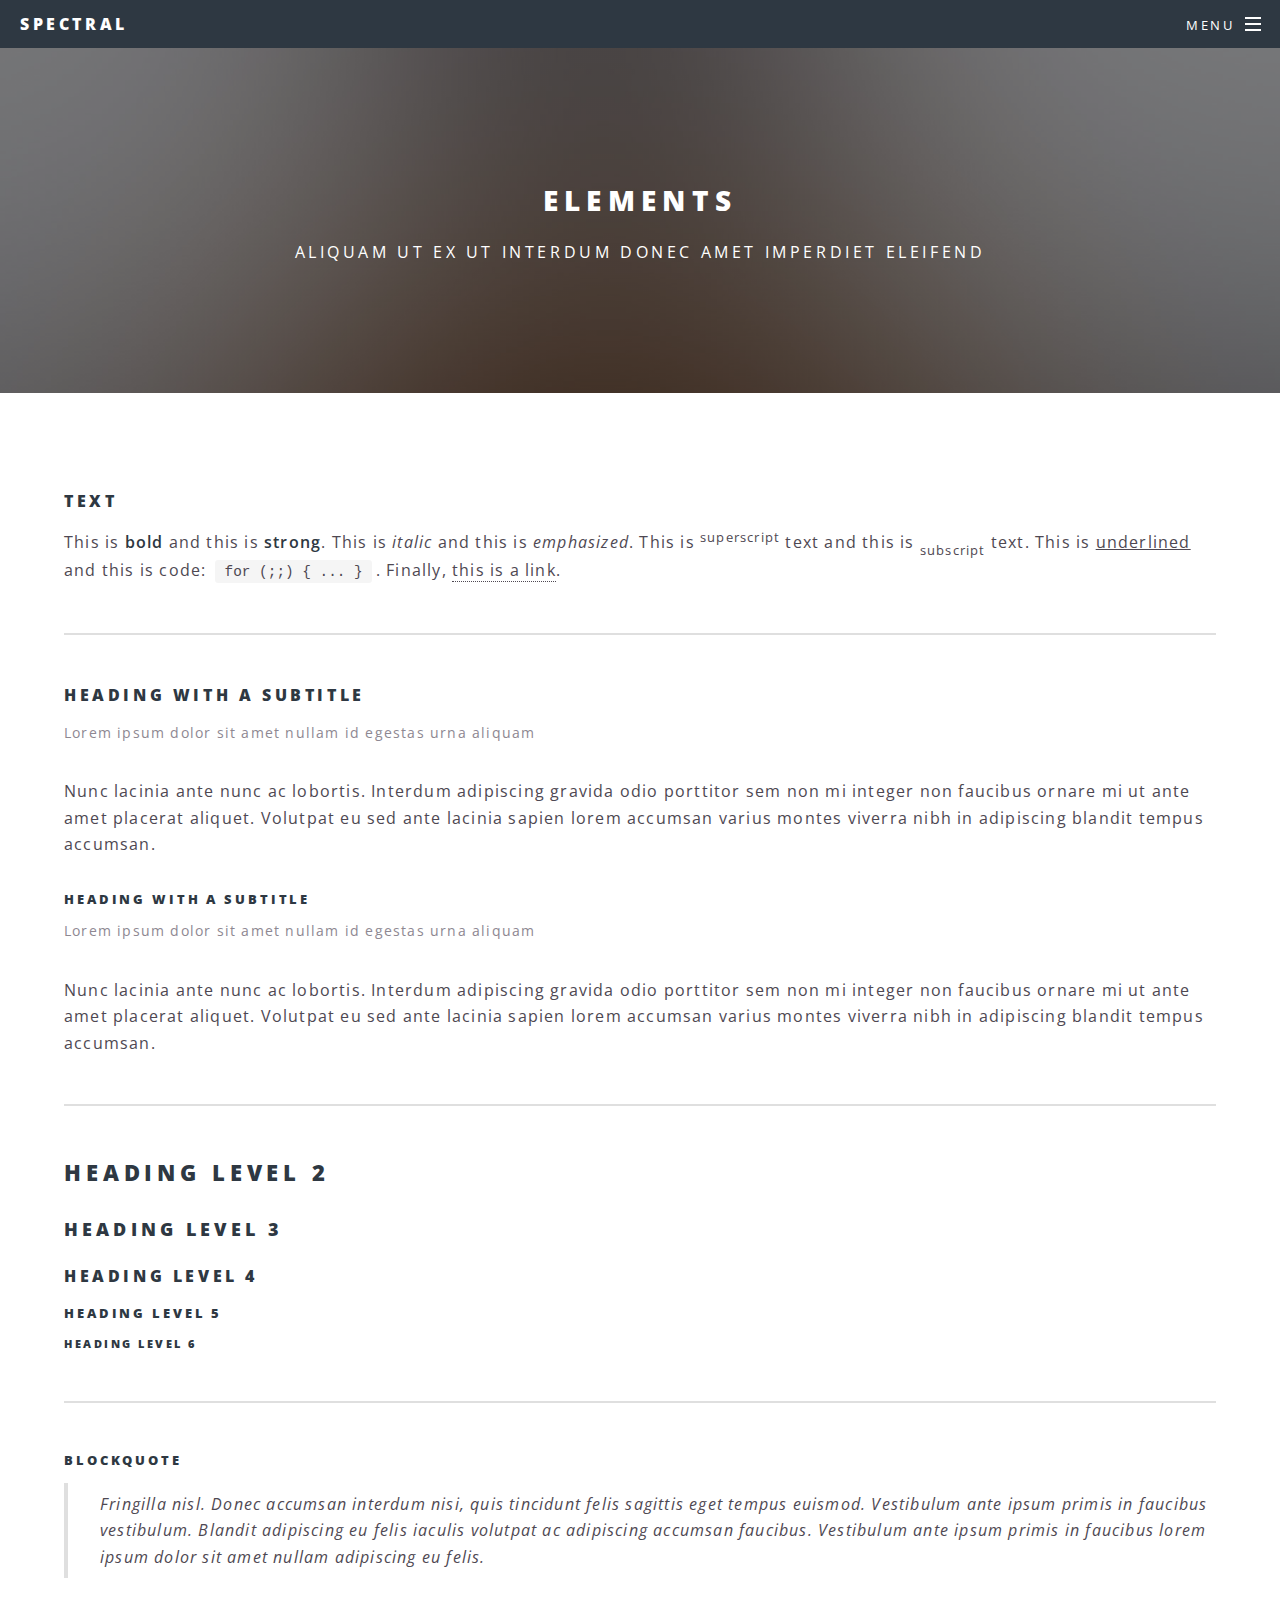
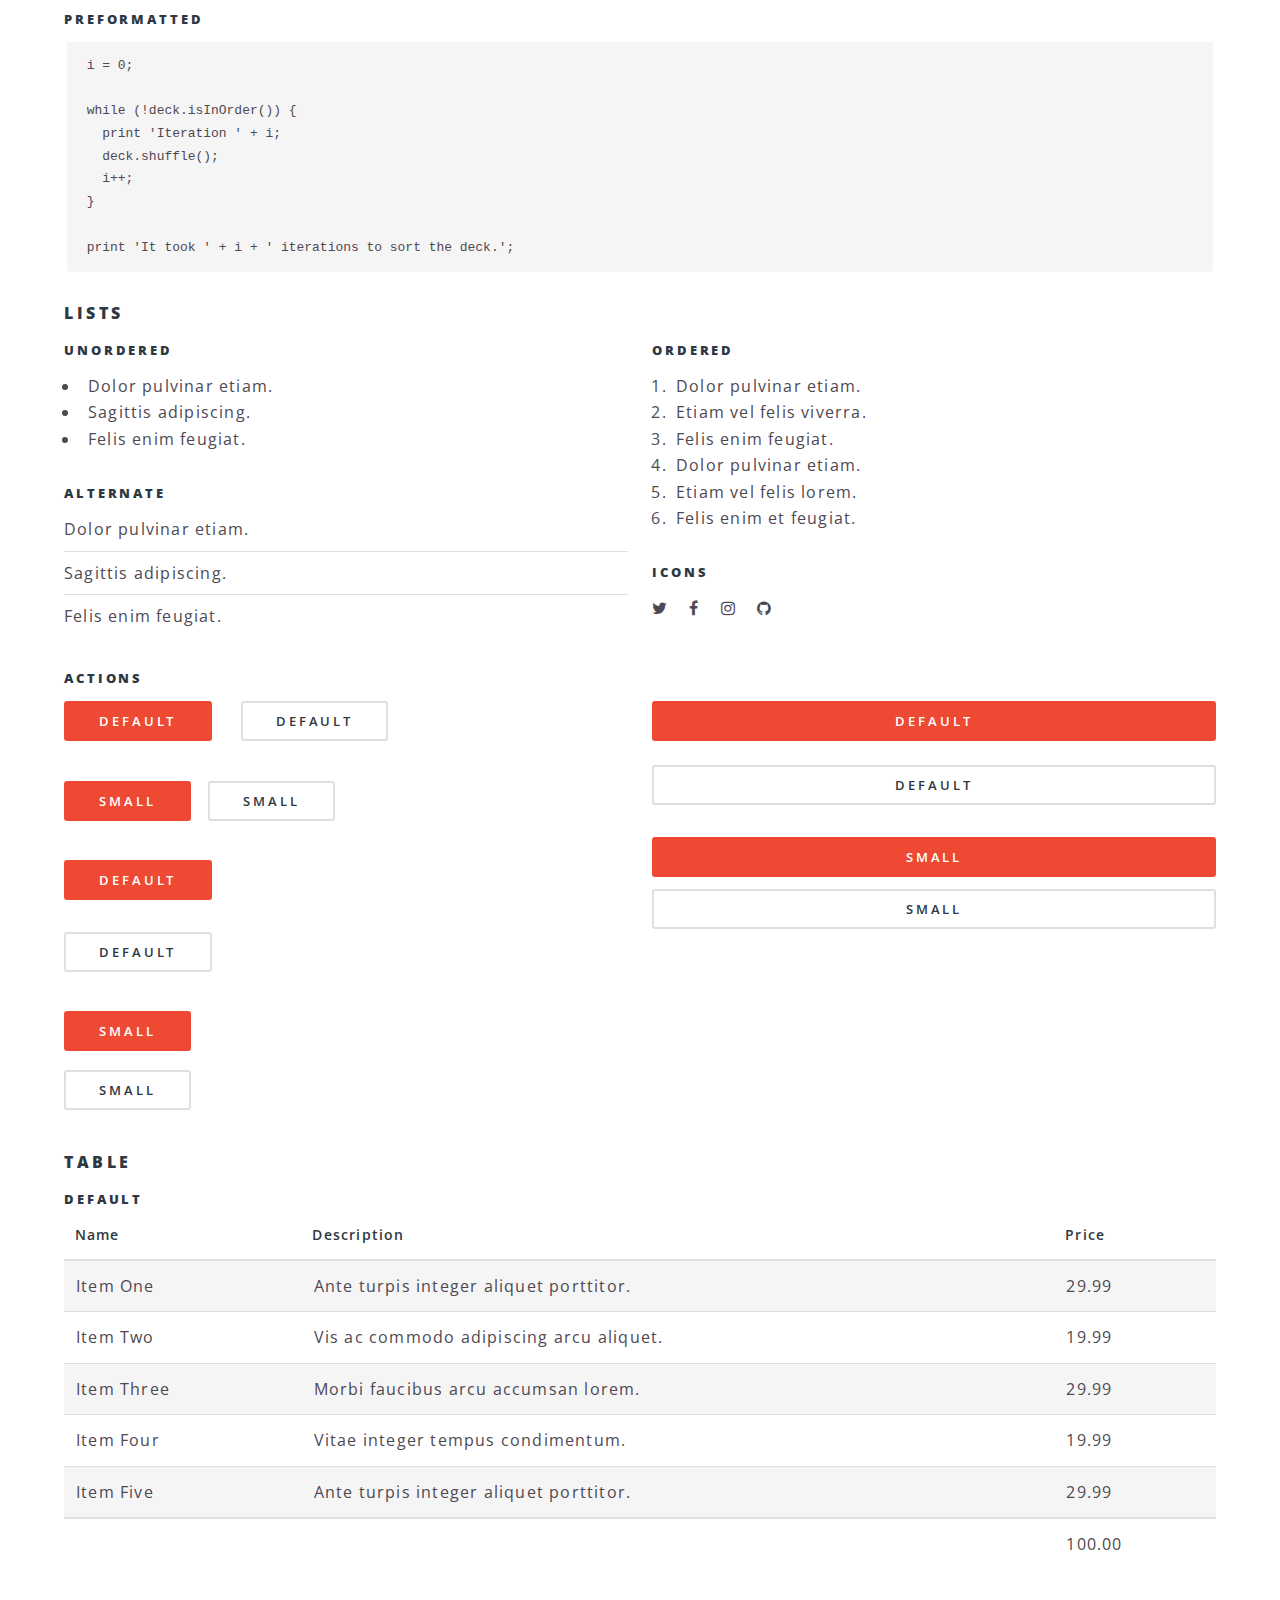
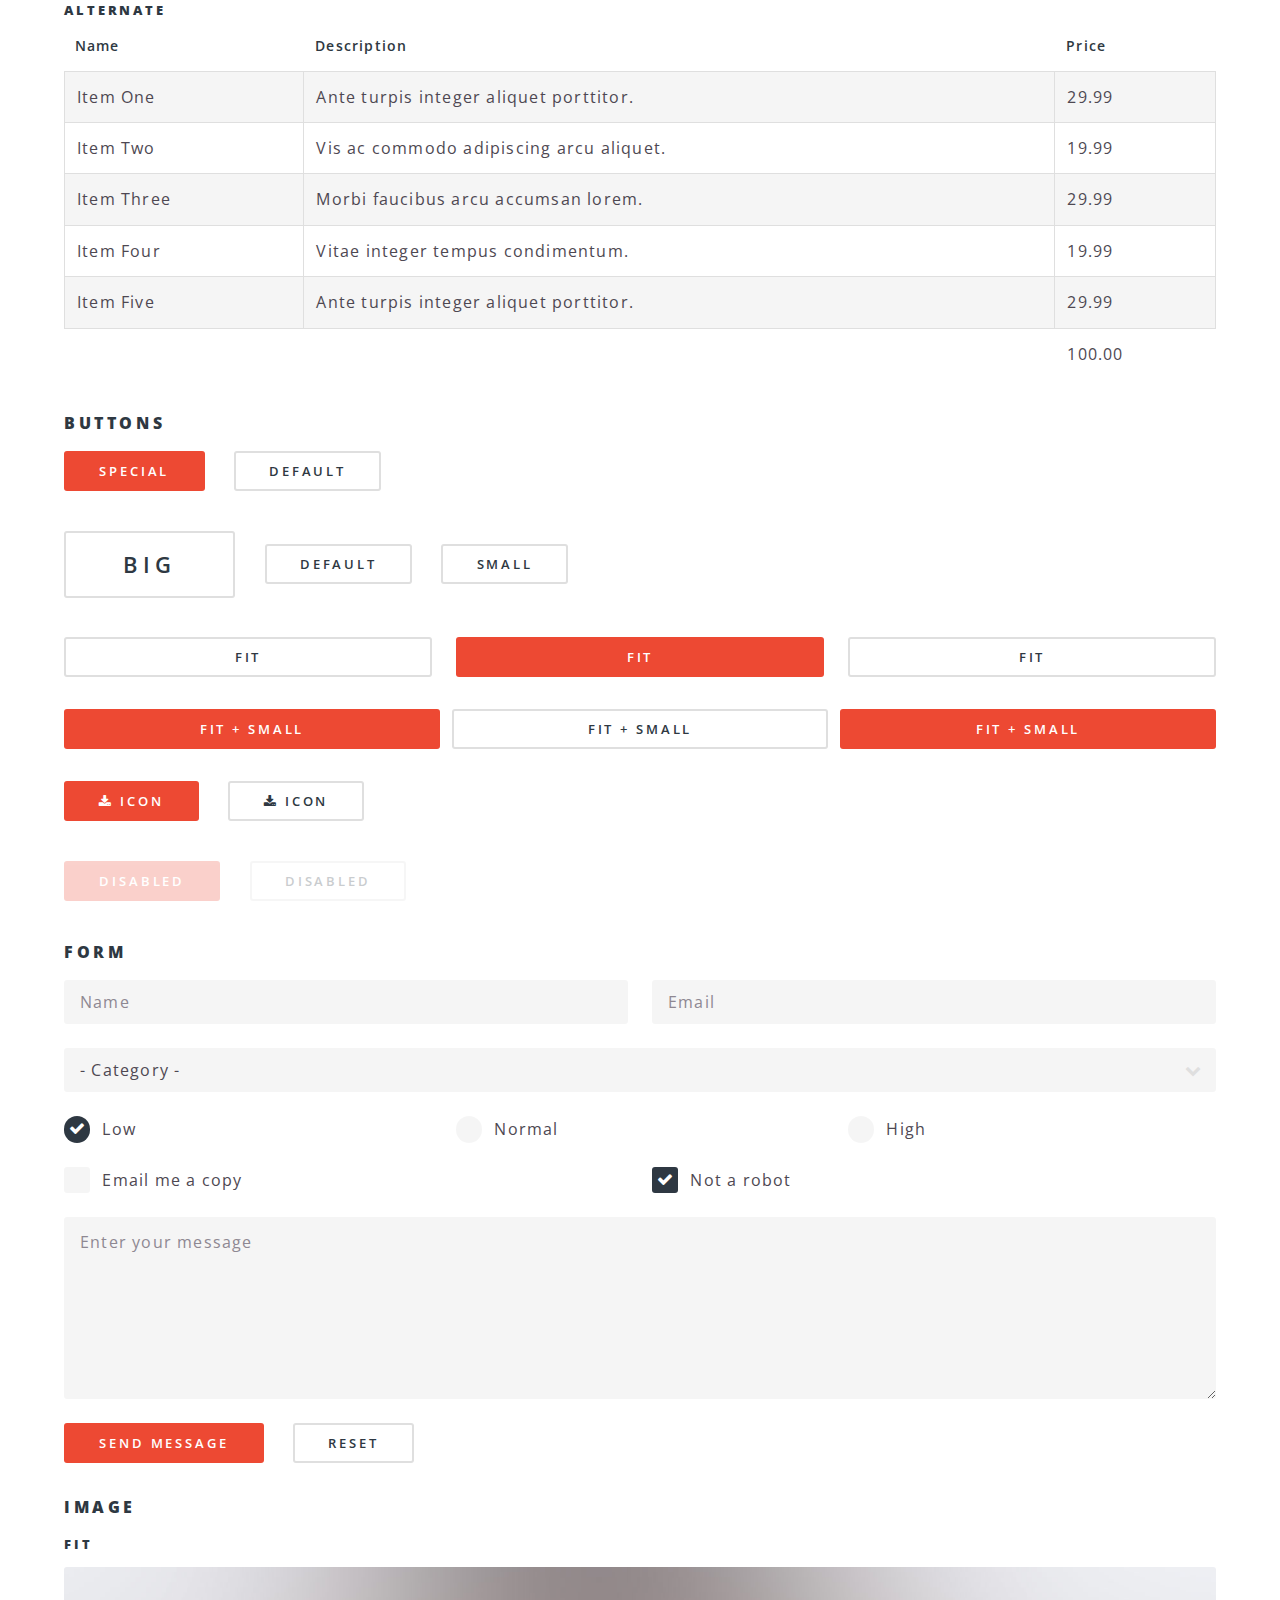
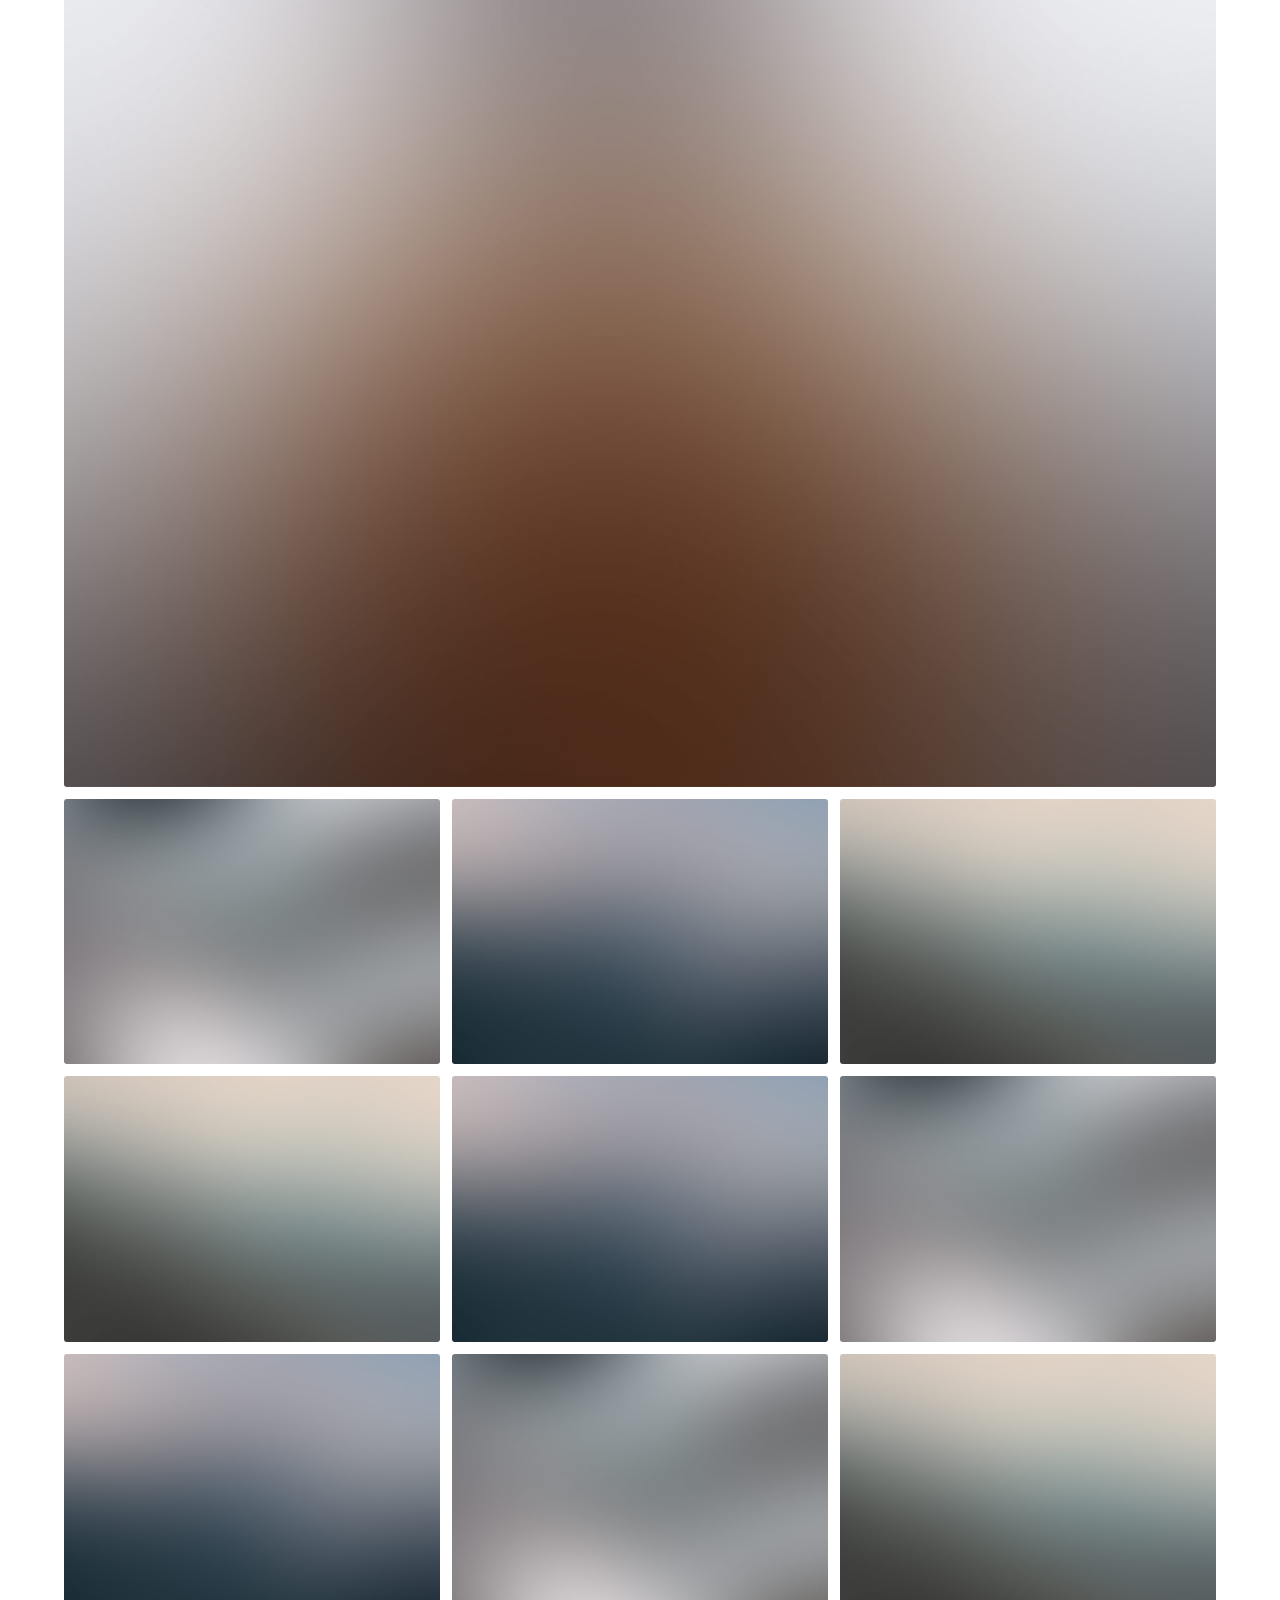
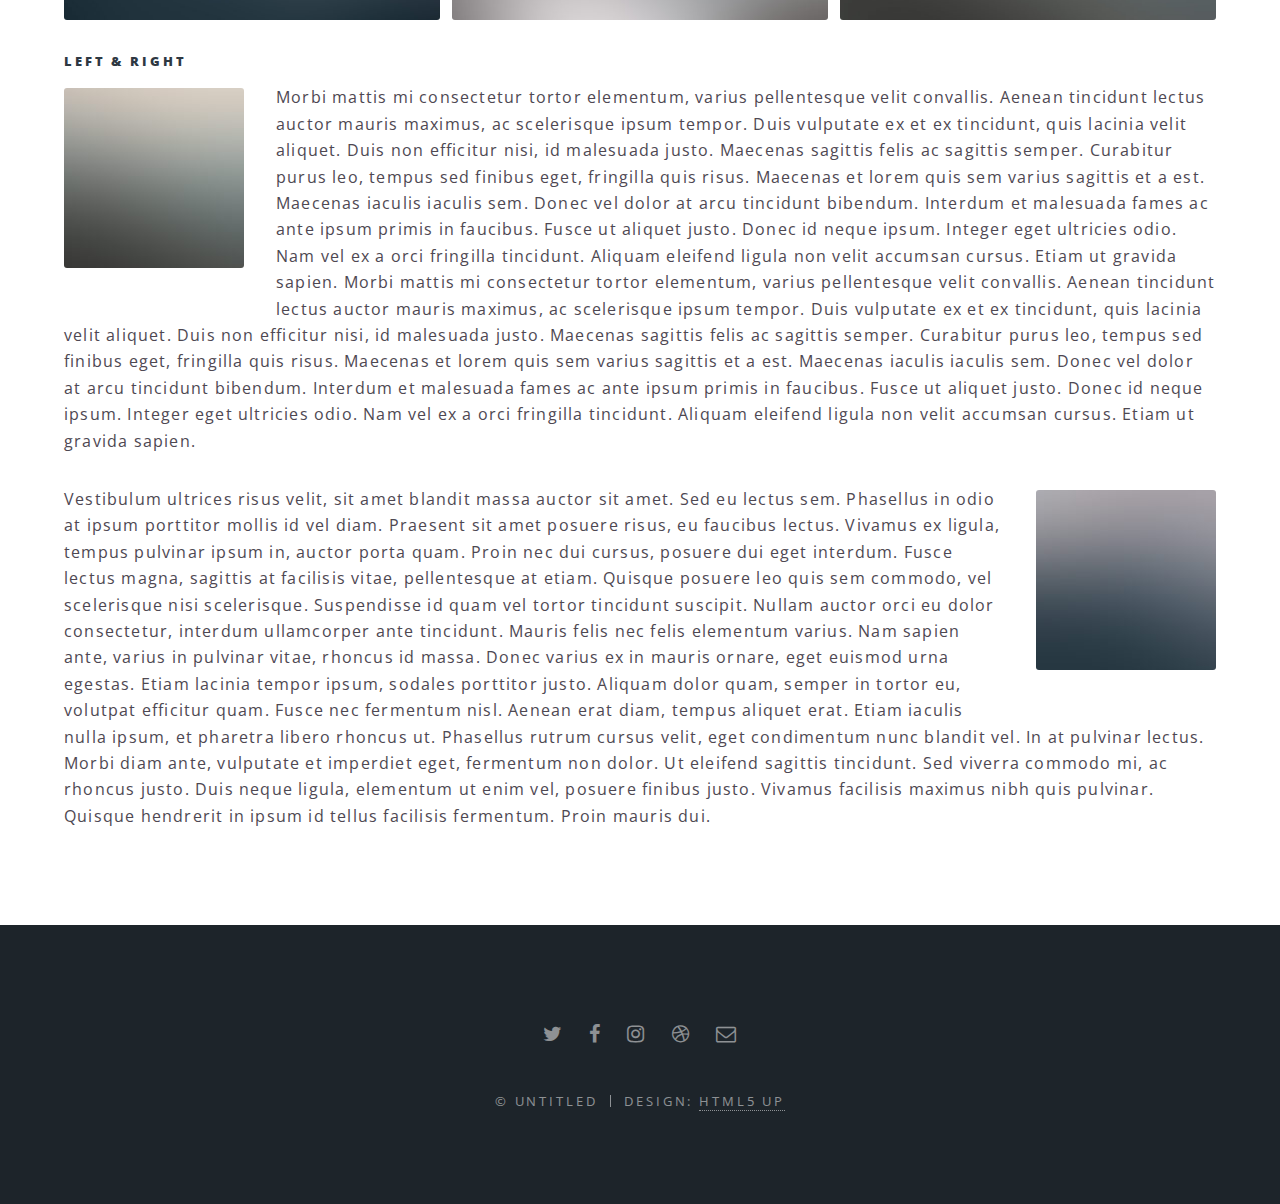
==== elements.html @ b0b93d90 "first commit" ====
<!DOCTYPE HTML>
<!--
	Spectral by HTML5 UP
	html5up.net | @ajlkn
	Free for personal and commercial use under the CCA 3.0 license (html5up.net/license)
-->
<html>
	<head>
		<title>Elements - Spectral by HTML5 UP</title>
		<meta charset="utf-8" />
		<meta name="viewport" content="width=device-width, initial-scale=1" />
		<!--[if lte IE 8]><script src="assets/js/ie/html5shiv.js"></script><![endif]-->
		<link rel="stylesheet" href="assets/css/main.css" />
		<!--[if lte IE 8]><link rel="stylesheet" href="assets/css/ie8.css" /><![endif]-->
		<!--[if lte IE 9]><link rel="stylesheet" href="assets/css/ie9.css" /><![endif]-->
	</head>
	<body>

		<!-- Page Wrapper -->
			<div id="page-wrapper">

				<!-- Header -->
					<header id="header">
						<h1><a href="index.html">Spectral</a></h1>
						<nav id="nav">
							<ul>
								<li class="special">
									<a href="#menu" class="menuToggle"><span>Menu</span></a>
									<div id="menu">
										<ul>
											<li><a href="index.html">Home</a></li>
											<li><a href="generic.html">Generic</a></li>
											<li><a href="elements.html">Elements</a></li>
											<li><a href="#">Sign Up</a></li>
											<li><a href="#">Log In</a></li>
										</ul>
									</div>
								</li>
							</ul>
						</nav>
					</header>

				<!-- Main -->
					<article id="main">
						<header>
							<h2>Elements</h2>
							<p>Aliquam ut ex ut interdum donec amet imperdiet eleifend</p>
						</header>
						<section class="wrapper style5">
							<div class="inner">

								<section>
									<h4>Text</h4>
									<p>This is <b>bold</b> and this is <strong>strong</strong>. This is <i>italic</i> and this is <em>emphasized</em>.
									This is <sup>superscript</sup> text and this is <sub>subscript</sub> text.
									This is <u>underlined</u> and this is code: <code>for (;;) { ... }</code>. Finally, <a href="#">this is a link</a>.</p>
									<hr />
									<header>
										<h4>Heading with a Subtitle</h4>
										<p>Lorem ipsum dolor sit amet nullam id egestas urna aliquam</p>
									</header>
									<p>Nunc lacinia ante nunc ac lobortis. Interdum adipiscing gravida odio porttitor sem non mi integer non faucibus ornare mi ut ante amet placerat aliquet. Volutpat eu sed ante lacinia sapien lorem accumsan varius montes viverra nibh in adipiscing blandit tempus accumsan.</p>
									<header>
										<h5>Heading with a Subtitle</h5>
										<p>Lorem ipsum dolor sit amet nullam id egestas urna aliquam</p>
									</header>
									<p>Nunc lacinia ante nunc ac lobortis. Interdum adipiscing gravida odio porttitor sem non mi integer non faucibus ornare mi ut ante amet placerat aliquet. Volutpat eu sed ante lacinia sapien lorem accumsan varius montes viverra nibh in adipiscing blandit tempus accumsan.</p>
									<hr />
									<h2>Heading Level 2</h2>
									<h3>Heading Level 3</h3>
									<h4>Heading Level 4</h4>
									<h5>Heading Level 5</h5>
									<h6>Heading Level 6</h6>
									<hr />
									<h5>Blockquote</h5>
									<blockquote>Fringilla nisl. Donec accumsan interdum nisi, quis tincidunt felis sagittis eget tempus euismod. Vestibulum ante ipsum primis in faucibus vestibulum. Blandit adipiscing eu felis iaculis volutpat ac adipiscing accumsan faucibus. Vestibulum ante ipsum primis in faucibus lorem ipsum dolor sit amet nullam adipiscing eu felis.</blockquote>
									<h5>Preformatted</h5>
									<pre><code>i = 0;

while (!deck.isInOrder()) {
  print 'Iteration ' + i;
  deck.shuffle();
  i++;
}

print 'It took ' + i + ' iterations to sort the deck.';</code></pre>
								</section>

								<section>
									<h4>Lists</h4>
									<div class="row">
										<div class="6u 12u$(medium)">
											<h5>Unordered</h5>
											<ul>
												<li>Dolor pulvinar etiam.</li>
												<li>Sagittis adipiscing.</li>
												<li>Felis enim feugiat.</li>
											</ul>
											<h5>Alternate</h5>
											<ul class="alt">
												<li>Dolor pulvinar etiam.</li>
												<li>Sagittis adipiscing.</li>
												<li>Felis enim feugiat.</li>
											</ul>
										</div>
										<div class="6u$ 12u$(medium)">
											<h5>Ordered</h5>
											<ol>
												<li>Dolor pulvinar etiam.</li>
												<li>Etiam vel felis viverra.</li>
												<li>Felis enim feugiat.</li>
												<li>Dolor pulvinar etiam.</li>
												<li>Etiam vel felis lorem.</li>
												<li>Felis enim et feugiat.</li>
											</ol>
											<h5>Icons</h5>
											<ul class="icons">
												<li><a href="#" class="icon fa-twitter"><span class="label">Twitter</span></a></li>
												<li><a href="#" class="icon fa-facebook"><span class="label">Facebook</span></a></li>
												<li><a href="#" class="icon fa-instagram"><span class="label">Instagram</span></a></li>
												<li><a href="#" class="icon fa-github"><span class="label">Github</span></a></li>
											</ul>
										</div>
									</div>
									<h5>Actions</h5>
									<div class="row">
										<div class="6u 12u$(medium)">
											<ul class="actions">
												<li><a href="#" class="button special">Default</a></li>
												<li><a href="#" class="button">Default</a></li>
											</ul>
											<ul class="actions small">
												<li><a href="#" class="button special small">Small</a></li>
												<li><a href="#" class="button small">Small</a></li>
											</ul>
											<ul class="actions vertical">
												<li><a href="#" class="button special">Default</a></li>
												<li><a href="#" class="button">Default</a></li>
											</ul>
											<ul class="actions vertical small">
												<li><a href="#" class="button special small">Small</a></li>
												<li><a href="#" class="button small">Small</a></li>
											</ul>
										</div>
										<div class="6u 12u$(medium)">
											<ul class="actions vertical">
												<li><a href="#" class="button special fit">Default</a></li>
												<li><a href="#" class="button fit">Default</a></li>
											</ul>
											<ul class="actions vertical small">
												<li><a href="#" class="button special small fit">Small</a></li>
												<li><a href="#" class="button small fit">Small</a></li>
											</ul>
										</div>
									</div>
								</section>

								<section>
									<h4>Table</h4>
									<h5>Default</h5>
									<div class="table-wrapper">
										<table>
											<thead>
												<tr>
													<th>Name</th>
													<th>Description</th>
													<th>Price</th>
												</tr>
											</thead>
											<tbody>
												<tr>
													<td>Item One</td>
													<td>Ante turpis integer aliquet porttitor.</td>
													<td>29.99</td>
												</tr>
												<tr>
													<td>Item Two</td>
													<td>Vis ac commodo adipiscing arcu aliquet.</td>
													<td>19.99</td>
												</tr>
												<tr>
													<td>Item Three</td>
													<td> Morbi faucibus arcu accumsan lorem.</td>
													<td>29.99</td>
												</tr>
												<tr>
													<td>Item Four</td>
													<td>Vitae integer tempus condimentum.</td>
													<td>19.99</td>
												</tr>
												<tr>
													<td>Item Five</td>
													<td>Ante turpis integer aliquet porttitor.</td>
													<td>29.99</td>
												</tr>
											</tbody>
											<tfoot>
												<tr>
													<td colspan="2"></td>
													<td>100.00</td>
												</tr>
											</tfoot>
										</table>
									</div>

									<h5>Alternate</h5>
									<div class="table-wrapper">
										<table class="alt">
											<thead>
												<tr>
													<th>Name</th>
													<th>Description</th>
													<th>Price</th>
												</tr>
											</thead>
											<tbody>
												<tr>
													<td>Item One</td>
													<td>Ante turpis integer aliquet porttitor.</td>
													<td>29.99</td>
												</tr>
												<tr>
													<td>Item Two</td>
													<td>Vis ac commodo adipiscing arcu aliquet.</td>
													<td>19.99</td>
												</tr>
												<tr>
													<td>Item Three</td>
													<td> Morbi faucibus arcu accumsan lorem.</td>
													<td>29.99</td>
												</tr>
												<tr>
													<td>Item Four</td>
													<td>Vitae integer tempus condimentum.</td>
													<td>19.99</td>
												</tr>
												<tr>
													<td>Item Five</td>
													<td>Ante turpis integer aliquet porttitor.</td>
													<td>29.99</td>
												</tr>
											</tbody>
											<tfoot>
												<tr>
													<td colspan="2"></td>
													<td>100.00</td>
												</tr>
											</tfoot>
										</table>
									</div>
								</section>

								<section>
									<h4>Buttons</h4>
									<ul class="actions">
										<li><a href="#" class="button special">Special</a></li>
										<li><a href="#" class="button">Default</a></li>
									</ul>
									<ul class="actions">
										<li><a href="#" class="button big">Big</a></li>
										<li><a href="#" class="button">Default</a></li>
										<li><a href="#" class="button small">Small</a></li>
									</ul>
									<ul class="actions fit">
										<li><a href="#" class="button fit">Fit</a></li>
										<li><a href="#" class="button special fit">Fit</a></li>
										<li><a href="#" class="button fit">Fit</a></li>
									</ul>
									<ul class="actions fit small">
										<li><a href="#" class="button special fit small">Fit + Small</a></li>
										<li><a href="#" class="button fit small">Fit + Small</a></li>
										<li><a href="#" class="button special fit small">Fit + Small</a></li>
									</ul>
									<ul class="actions">
										<li><a href="#" class="button special icon fa-download">Icon</a></li>
										<li><a href="#" class="button icon fa-download">Icon</a></li>
									</ul>
									<ul class="actions">
										<li><span class="button special disabled">Disabled</span></li>
										<li><span class="button disabled">Disabled</span></li>
									</ul>
								</section>

								<section>
									<h4>Form</h4>
									<form method="post" action="#">
										<div class="row uniform">
											<div class="6u 12u$(xsmall)">
												<input type="text" name="demo-name" id="demo-name" value="" placeholder="Name" />
											</div>
											<div class="6u$ 12u$(xsmall)">
												<input type="email" name="demo-email" id="demo-email" value="" placeholder="Email" />
											</div>
											<div class="12u$">
												<div class="select-wrapper">
													<select name="demo-category" id="demo-category">
														<option value="">- Category -</option>
														<option value="1">Manufacturing</option>
														<option value="1">Shipping</option>
														<option value="1">Administration</option>
														<option value="1">Human Resources</option>
													</select>
												</div>
											</div>
											<div class="4u 12u$(small)">
												<input type="radio" id="demo-priority-low" name="demo-priority" checked>
												<label for="demo-priority-low">Low</label>
											</div>
											<div class="4u 12u$(small)">
												<input type="radio" id="demo-priority-normal" name="demo-priority">
												<label for="demo-priority-normal">Normal</label>
											</div>
											<div class="4u$ 12u$(small)">
												<input type="radio" id="demo-priority-high" name="demo-priority">
												<label for="demo-priority-high">High</label>
											</div>
											<div class="6u 12u$(small)">
												<input type="checkbox" id="demo-copy" name="demo-copy">
												<label for="demo-copy">Email me a copy</label>
											</div>
											<div class="6u$ 12u$(small)">
												<input type="checkbox" id="demo-human" name="demo-human" checked>
												<label for="demo-human">Not a robot</label>
											</div>
											<div class="12u$">
												<textarea name="demo-message" id="demo-message" placeholder="Enter your message" rows="6"></textarea>
											</div>
											<div class="12u$">
												<ul class="actions">
													<li><input type="submit" value="Send Message" class="special" /></li>
													<li><input type="reset" value="Reset" /></li>
												</ul>
											</div>
										</div>
									</form>
								</section>

								<section>
									<h4>Image</h4>
									<h5>Fit</h5>
									<div class="box alt">
										<div class="row uniform 50%">
											<div class="12u"><span class="image fit"><img src="images/banner.jpg" alt="" /></span></div>
											<div class="4u"><span class="image fit"><img src="images/pic01.jpg" alt="" /></span></div>
											<div class="4u"><span class="image fit"><img src="images/pic02.jpg" alt="" /></span></div>
											<div class="4u"><span class="image fit"><img src="images/pic03.jpg" alt="" /></span></div>
											<div class="4u"><span class="image fit"><img src="images/pic03.jpg" alt="" /></span></div>
											<div class="4u"><span class="image fit"><img src="images/pic02.jpg" alt="" /></span></div>
											<div class="4u"><span class="image fit"><img src="images/pic01.jpg" alt="" /></span></div>
											<div class="4u"><span class="image fit"><img src="images/pic02.jpg" alt="" /></span></div>
											<div class="4u"><span class="image fit"><img src="images/pic01.jpg" alt="" /></span></div>
											<div class="4u"><span class="image fit"><img src="images/pic03.jpg" alt="" /></span></div>
										</div>
									</div>
									<h5>Left &amp; Right</h5>
									<p><span class="image left"><img src="images/pic04.jpg" alt="" /></span>Morbi mattis mi consectetur tortor elementum, varius pellentesque velit convallis. Aenean tincidunt lectus auctor mauris maximus, ac scelerisque ipsum tempor. Duis vulputate ex et ex tincidunt, quis lacinia velit aliquet. Duis non efficitur nisi, id malesuada justo. Maecenas sagittis felis ac sagittis semper. Curabitur purus leo, tempus sed finibus eget, fringilla quis risus. Maecenas et lorem quis sem varius sagittis et a est. Maecenas iaculis iaculis sem. Donec vel dolor at arcu tincidunt bibendum. Interdum et malesuada fames ac ante ipsum primis in faucibus. Fusce ut aliquet justo. Donec id neque ipsum. Integer eget ultricies odio. Nam vel ex a orci fringilla tincidunt. Aliquam eleifend ligula non velit accumsan cursus. Etiam ut gravida sapien. Morbi mattis mi consectetur tortor elementum, varius pellentesque velit convallis. Aenean tincidunt lectus auctor mauris maximus, ac scelerisque ipsum tempor. Duis vulputate ex et ex tincidunt, quis lacinia velit aliquet. Duis non efficitur nisi, id malesuada justo. Maecenas sagittis felis ac sagittis semper. Curabitur purus leo, tempus sed finibus eget, fringilla quis risus. Maecenas et lorem quis sem varius sagittis et a est. Maecenas iaculis iaculis sem. Donec vel dolor at arcu tincidunt bibendum. Interdum et malesuada fames ac ante ipsum primis in faucibus. Fusce ut aliquet justo. Donec id neque ipsum. Integer eget ultricies odio. Nam vel ex a orci fringilla tincidunt. Aliquam eleifend ligula non velit accumsan cursus. Etiam ut gravida sapien.</p>
									<p><span class="image right"><img src="images/pic05.jpg" alt="" /></span>Vestibulum ultrices risus velit, sit amet blandit massa auctor sit amet. Sed eu lectus sem. Phasellus in odio at ipsum porttitor mollis id vel diam. Praesent sit amet posuere risus, eu faucibus lectus. Vivamus ex ligula, tempus pulvinar ipsum in, auctor porta quam. Proin nec dui cursus, posuere dui eget interdum. Fusce lectus magna, sagittis at facilisis vitae, pellentesque at etiam. Quisque posuere leo quis sem commodo, vel scelerisque nisi scelerisque. Suspendisse id quam vel tortor tincidunt suscipit. Nullam auctor orci eu dolor consectetur, interdum ullamcorper ante tincidunt. Mauris felis nec felis elementum varius. Nam sapien ante, varius in pulvinar vitae, rhoncus id massa. Donec varius ex in mauris ornare, eget euismod urna egestas. Etiam lacinia tempor ipsum, sodales porttitor justo. Aliquam dolor quam, semper in tortor eu, volutpat efficitur quam. Fusce nec fermentum nisl. Aenean erat diam, tempus aliquet erat. Etiam iaculis nulla ipsum, et pharetra libero rhoncus ut. Phasellus rutrum cursus velit, eget condimentum nunc blandit vel. In at pulvinar lectus. Morbi diam ante, vulputate et imperdiet eget, fermentum non dolor. Ut eleifend sagittis tincidunt. Sed viverra commodo mi, ac rhoncus justo. Duis neque ligula, elementum ut enim vel, posuere finibus justo. Vivamus facilisis maximus nibh quis pulvinar. Quisque hendrerit in ipsum id tellus facilisis fermentum. Proin mauris dui.</p>
								</section>

							</div>
						</section>
					</article>

				<!-- Footer -->
					<footer id="footer">
						<ul class="icons">
							<li><a href="#" class="icon fa-twitter"><span class="label">Twitter</span></a></li>
							<li><a href="#" class="icon fa-facebook"><span class="label">Facebook</span></a></li>
							<li><a href="#" class="icon fa-instagram"><span class="label">Instagram</span></a></li>
							<li><a href="#" class="icon fa-dribbble"><span class="label">Dribbble</span></a></li>
							<li><a href="#" class="icon fa-envelope-o"><span class="label">Email</span></a></li>
						</ul>
						<ul class="copyright">
							<li>&copy; Untitled</li><li>Design: <a href="http://html5up.net">HTML5 UP</a></li>
						</ul>
					</footer>

			</div>

		<!-- Scripts -->
			<script src="assets/js/jquery.min.js"></script>
			<script src="assets/js/jquery.scrollex.min.js"></script>
			<script src="assets/js/jquery.scrolly.min.js"></script>
			<script src="assets/js/skel.min.js"></script>
			<script src="assets/js/util.js"></script>
			<!--[if lte IE 8]><script src="assets/js/ie/respond.min.js"></script><![endif]-->
			<script src="assets/js/main.js"></script>

	</body>
</html>
---- assets/css/main.css ----
@import url(font-awesome.min.css);
@import url("https://fonts.googleapis.com/css?family=Open+Sans:400,400italic,600,600italic,800,800italic");

/*
	Spectral by HTML5 UP
	html5up.net | @ajlkn
	Free for personal and commercial use under the CCA 3.0 license (html5up.net/license)
*/

/* Reset */

	html, body, div, span, applet, object, iframe, h1, h2, h3, h4, h5, h6, p, blockquote, pre, a, abbr, acronym, address, big, cite, code, del, dfn, em, img, ins, kbd, q, s, samp, small, strike, strong, sub, sup, tt, var, b, u, i, center, dl, dt, dd, ol, ul, li, fieldset, form, label, legend, table, caption, tbody, tfoot, thead, tr, th, td, article, aside, canvas, details, embed, figure, figcaption, footer, header, hgroup, menu, nav, output, ruby, section, summary, time, mark, audio, video {
		margin: 0;
		padding: 0;
		border: 0;
		font-size: 100%;
		font: inherit;
		vertical-align: baseline;
	}

	article, aside, details, figcaption, figure, footer, header, hgroup, menu, nav, section {
		display: block;
	}

	body {
		line-height: 1;
	}

	ol, ul {
		list-style: none;
	}

	blockquote, q {
		quotes: none;
	}

	blockquote:before, blockquote:after, q:before, q:after {
		content: '';
		content: none;
	}

	table {
		border-collapse: collapse;
		border-spacing: 0;
	}

	body {
		-webkit-text-size-adjust: none;
	}

/* Box Model */

	*, *:before, *:after {
		-moz-box-sizing: border-box;
		-webkit-box-sizing: border-box;
		box-sizing: border-box;
	}

/* Grid */

	.row {
		border-bottom: solid 1px transparent;
		-moz-box-sizing: border-box;
		-webkit-box-sizing: border-box;
		box-sizing: border-box;
	}

	.row > * {
		float: left;
		-moz-box-sizing: border-box;
		-webkit-box-sizing: border-box;
		box-sizing: border-box;
	}

	.row:after, .row:before {
		content: '';
		display: block;
		clear: both;
		height: 0;
	}

	.row.uniform > * > :first-child {
		margin-top: 0;
	}

	.row.uniform > * > :last-child {
		margin-bottom: 0;
	}

	.row.\30 \25 > * {
		padding: 0 0 0 0em;
	}

	.row.\30 \25 {
		margin: 0 0 -1px 0em;
	}

	.row.uniform.\30 \25 > * {
		padding: 0em 0 0 0em;
	}

	.row.uniform.\30 \25 {
		margin: 0em 0 -1px 0em;
	}

	.row > * {
		padding: 0 0 0 1.5em;
	}

	.row {
		margin: 0 0 -1px -1.5em;
	}

	.row.uniform > * {
		padding: 1.5em 0 0 1.5em;
	}

	.row.uniform {
		margin: -1.5em 0 -1px -1.5em;
	}

	.row.\32 00\25 > * {
		padding: 0 0 0 3em;
	}

	.row.\32 00\25 {
		margin: 0 0 -1px -3em;
	}

	.row.uniform.\32 00\25 > * {
		padding: 3em 0 0 3em;
	}

	.row.uniform.\32 00\25 {
		margin: -3em 0 -1px -3em;
	}

	.row.\31 50\25 > * {
		padding: 0 0 0 2.25em;
	}

	.row.\31 50\25 {
		margin: 0 0 -1px -2.25em;
	}

	.row.uniform.\31 50\25 > * {
		padding: 2.25em 0 0 2.25em;
	}

	.row.uniform.\31 50\25 {
		margin: -2.25em 0 -1px -2.25em;
	}

	.row.\35 0\25 > * {
		padding: 0 0 0 0.75em;
	}

	.row.\35 0\25 {
		margin: 0 0 -1px -0.75em;
	}

	.row.uniform.\35 0\25 > * {
		padding: 0.75em 0 0 0.75em;
	}

	.row.uniform.\35 0\25 {
		margin: -0.75em 0 -1px -0.75em;
	}

	.row.\32 5\25 > * {
		padding: 0 0 0 0.375em;
	}

	.row.\32 5\25 {
		margin: 0 0 -1px -0.375em;
	}

	.row.uniform.\32 5\25 > * {
		padding: 0.375em 0 0 0.375em;
	}

	.row.uniform.\32 5\25 {
		margin: -0.375em 0 -1px -0.375em;
	}

	.\31 2u, .\31 2u\24 {
		width: 100%;
		clear: none;
		margin-left: 0;
	}

	.\31 1u, .\31 1u\24 {
		width: 91.6666666667%;
		clear: none;
		margin-left: 0;
	}

	.\31 0u, .\31 0u\24 {
		width: 83.3333333333%;
		clear: none;
		margin-left: 0;
	}

	.\39 u, .\39 u\24 {
		width: 75%;
		clear: none;
		margin-left: 0;
	}

	.\38 u, .\38 u\24 {
		width: 66.6666666667%;
		clear: none;
		margin-left: 0;
	}

	.\37 u, .\37 u\24 {
		width: 58.3333333333%;
		clear: none;
		margin-left: 0;
	}

	.\36 u, .\36 u\24 {
		width: 50%;
		clear: none;
		margin-left: 0;
	}

	.\35 u, .\35 u\24 {
		width: 41.6666666667%;
		clear: none;
		margin-left: 0;
	}

	.\34 u, .\34 u\24 {
		width: 33.3333333333%;
		clear: none;
		margin-left: 0;
	}

	.\33 u, .\33 u\24 {
		width: 25%;
		clear: none;
		margin-left: 0;
	}

	.\32 u, .\32 u\24 {
		width: 16.6666666667%;
		clear: none;
		margin-left: 0;
	}

	.\31 u, .\31 u\24 {
		width: 8.3333333333%;
		clear: none;
		margin-left: 0;
	}

	.\31 2u\24 + *,
	.\31 1u\24 + *,
	.\31 0u\24 + *,
	.\39 u\24 + *,
	.\38 u\24 + *,
	.\37 u\24 + *,
	.\36 u\24 + *,
	.\35 u\24 + *,
	.\34 u\24 + *,
	.\33 u\24 + *,
	.\32 u\24 + *,
	.\31 u\24 + * {
		clear: left;
	}

	.\-11u {
		margin-left: 91.66667%;
	}

	.\-10u {
		margin-left: 83.33333%;
	}

	.\-9u {
		margin-left: 75%;
	}

	.\-8u {
		margin-left: 66.66667%;
	}

	.\-7u {
		margin-left: 58.33333%;
	}

	.\-6u {
		margin-left: 50%;
	}

	.\-5u {
		margin-left: 41.66667%;
	}

	.\-4u {
		margin-left: 33.33333%;
	}

	.\-3u {
		margin-left: 25%;
	}

	.\-2u {
		margin-left: 16.66667%;
	}

	.\-1u {
		margin-left: 8.33333%;
	}

	@media screen and (max-width: 1680px) {

		.row > * {
			padding: 0 0 0 1.5em;
		}

		.row {
			margin: 0 0 -1px -1.5em;
		}

		.row.uniform > * {
			padding: 1.5em 0 0 1.5em;
		}

		.row.uniform {
			margin: -1.5em 0 -1px -1.5em;
		}

		.row.\32 00\25 > * {
			padding: 0 0 0 3em;
		}

		.row.\32 00\25 {
			margin: 0 0 -1px -3em;
		}

		.row.uniform.\32 00\25 > * {
			padding: 3em 0 0 3em;
		}

		.row.uniform.\32 00\25 {
			margin: -3em 0 -1px -3em;
		}

		.row.\31 50\25 > * {
			padding: 0 0 0 2.25em;
		}

		.row.\31 50\25 {
			margin: 0 0 -1px -2.25em;
		}

		.row.uniform.\31 50\25 > * {
			padding: 2.25em 0 0 2.25em;
		}

		.row.uniform.\31 50\25 {
			margin: -2.25em 0 -1px -2.25em;
		}

		.row.\35 0\25 > * {
			padding: 0 0 0 0.75em;
		}

		.row.\35 0\25 {
			margin: 0 0 -1px -0.75em;
		}

		.row.uniform.\35 0\25 > * {
			padding: 0.75em 0 0 0.75em;
		}

		.row.uniform.\35 0\25 {
			margin: -0.75em 0 -1px -0.75em;
		}

		.row.\32 5\25 > * {
			padding: 0 0 0 0.375em;
		}

		.row.\32 5\25 {
			margin: 0 0 -1px -0.375em;
		}

		.row.uniform.\32 5\25 > * {
			padding: 0.375em 0 0 0.375em;
		}

		.row.uniform.\32 5\25 {
			margin: -0.375em 0 -1px -0.375em;
		}

		.\31 2u\28xlarge\29, .\31 2u\24\28xlarge\29 {
			width: 100%;
			clear: none;
			margin-left: 0;
		}

		.\31 1u\28xlarge\29, .\31 1u\24\28xlarge\29 {
			width: 91.6666666667%;
			clear: none;
			margin-left: 0;
		}

		.\31 0u\28xlarge\29, .\31 0u\24\28xlarge\29 {
			width: 83.3333333333%;
			clear: none;
			margin-left: 0;
		}

		.\39 u\28xlarge\29, .\39 u\24\28xlarge\29 {
			width: 75%;
			clear: none;
			margin-left: 0;
		}

		.\38 u\28xlarge\29, .\38 u\24\28xlarge\29 {
			width: 66.6666666667%;
			clear: none;
			margin-left: 0;
		}

		.\37 u\28xlarge\29, .\37 u\24\28xlarge\29 {
			width: 58.3333333333%;
			clear: none;
			margin-left: 0;
		}

		.\36 u\28xlarge\29, .\36 u\24\28xlarge\29 {
			width: 50%;
			clear: none;
			margin-left: 0;
		}

		.\35 u\28xlarge\29, .\35 u\24\28xlarge\29 {
			width: 41.6666666667%;
			clear: none;
			margin-left: 0;
		}

		.\34 u\28xlarge\29, .\34 u\24\28xlarge\29 {
			width: 33.3333333333%;
			clear: none;
			margin-left: 0;
		}

		.\33 u\28xlarge\29, .\33 u\24\28xlarge\29 {
			width: 25%;
			clear: none;
			margin-left: 0;
		}

		.\32 u\28xlarge\29, .\32 u\24\28xlarge\29 {
			width: 16.6666666667%;
			clear: none;
			margin-left: 0;
		}

		.\31 u\28xlarge\29, .\31 u\24\28xlarge\29 {
			width: 8.3333333333%;
			clear: none;
			margin-left: 0;
		}

		.\31 2u\24\28xlarge\29 + *,
		.\31 1u\24\28xlarge\29 + *,
		.\31 0u\24\28xlarge\29 + *,
		.\39 u\24\28xlarge\29 + *,
		.\38 u\24\28xlarge\29 + *,
		.\37 u\24\28xlarge\29 + *,
		.\36 u\24\28xlarge\29 + *,
		.\35 u\24\28xlarge\29 + *,
		.\34 u\24\28xlarge\29 + *,
		.\33 u\24\28xlarge\29 + *,
		.\32 u\24\28xlarge\29 + *,
		.\31 u\24\28xlarge\29 + * {
			clear: left;
		}

		.\-11u\28xlarge\29 {
			margin-left: 91.66667%;
		}

		.\-10u\28xlarge\29 {
			margin-left: 83.33333%;
		}

		.\-9u\28xlarge\29 {
			margin-left: 75%;
		}

		.\-8u\28xlarge\29 {
			margin-left: 66.66667%;
		}

		.\-7u\28xlarge\29 {
			margin-left: 58.33333%;
		}

		.\-6u\28xlarge\29 {
			margin-left: 50%;
		}

		.\-5u\28xlarge\29 {
			margin-left: 41.66667%;
		}

		.\-4u\28xlarge\29 {
			margin-left: 33.33333%;
		}

		.\-3u\28xlarge\29 {
			margin-left: 25%;
		}

		.\-2u\28xlarge\29 {
			margin-left: 16.66667%;
		}

		.\-1u\28xlarge\29 {
			margin-left: 8.33333%;
		}

	}

	@media screen and (max-width: 1280px) {

		.row > * {
			padding: 0 0 0 1.5em;
		}

		.row {
			margin: 0 0 -1px -1.5em;
		}

		.row.uniform > * {
			padding: 1.5em 0 0 1.5em;
		}

		.row.uniform {
			margin: -1.5em 0 -1px -1.5em;
		}

		.row.\32 00\25 > * {
			padding: 0 0 0 3em;
		}

		.row.\32 00\25 {
			margin: 0 0 -1px -3em;
		}

		.row.uniform.\32 00\25 > * {
			padding: 3em 0 0 3em;
		}

		.row.uniform.\32 00\25 {
			margin: -3em 0 -1px -3em;
		}

		.row.\31 50\25 > * {
			padding: 0 0 0 2.25em;
		}

		.row.\31 50\25 {
			margin: 0 0 -1px -2.25em;
		}

		.row.uniform.\31 50\25 > * {
			padding: 2.25em 0 0 2.25em;
		}

		.row.uniform.\31 50\25 {
			margin: -2.25em 0 -1px -2.25em;
		}

		.row.\35 0\25 > * {
			padding: 0 0 0 0.75em;
		}

		.row.\35 0\25 {
			margin: 0 0 -1px -0.75em;
		}

		.row.uniform.\35 0\25 > * {
			padding: 0.75em 0 0 0.75em;
		}

		.row.uniform.\35 0\25 {
			margin: -0.75em 0 -1px -0.75em;
		}

		.row.\32 5\25 > * {
			padding: 0 0 0 0.375em;
		}

		.row.\32 5\25 {
			margin: 0 0 -1px -0.375em;
		}

		.row.uniform.\32 5\25 > * {
			padding: 0.375em 0 0 0.375em;
		}

		.row.uniform.\32 5\25 {
			margin: -0.375em 0 -1px -0.375em;
		}

		.\31 2u\28large\29, .\31 2u\24\28large\29 {
			width: 100%;
			clear: none;
			margin-left: 0;
		}

		.\31 1u\28large\29, .\31 1u\24\28large\29 {
			width: 91.6666666667%;
			clear: none;
			margin-left: 0;
		}

		.\31 0u\28large\29, .\31 0u\24\28large\29 {
			width: 83.3333333333%;
			clear: none;
			margin-left: 0;
		}

		.\39 u\28large\29, .\39 u\24\28large\29 {
			width: 75%;
			clear: none;
			margin-left: 0;
		}

		.\38 u\28large\29, .\38 u\24\28large\29 {
			width: 66.6666666667%;
			clear: none;
			margin-left: 0;
		}

		.\37 u\28large\29, .\37 u\24\28large\29 {
			width: 58.3333333333%;
			clear: none;
			margin-left: 0;
		}

		.\36 u\28large\29, .\36 u\24\28large\29 {
			width: 50%;
			clear: none;
			margin-left: 0;
		}

		.\35 u\28large\29, .\35 u\24\28large\29 {
			width: 41.6666666667%;
			clear: none;
			margin-left: 0;
		}

		.\34 u\28large\29, .\34 u\24\28large\29 {
			width: 33.3333333333%;
			clear: none;
			margin-left: 0;
		}

		.\33 u\28large\29, .\33 u\24\28large\29 {
			width: 25%;
			clear: none;
			margin-left: 0;
		}

		.\32 u\28large\29, .\32 u\24\28large\29 {
			width: 16.6666666667%;
			clear: none;
			margin-left: 0;
		}

		.\31 u\28large\29, .\31 u\24\28large\29 {
			width: 8.3333333333%;
			clear: none;
			margin-left: 0;
		}

		.\31 2u\24\28large\29 + *,
		.\31 1u\24\28large\29 + *,
		.\31 0u\24\28large\29 + *,
		.\39 u\24\28large\29 + *,
		.\38 u\24\28large\29 + *,
		.\37 u\24\28large\29 + *,
		.\36 u\24\28large\29 + *,
		.\35 u\24\28large\29 + *,
		.\34 u\24\28large\29 + *,
		.\33 u\24\28large\29 + *,
		.\32 u\24\28large\29 + *,
		.\31 u\24\28large\29 + * {
			clear: left;
		}

		.\-11u\28large\29 {
			margin-left: 91.66667%;
		}

		.\-10u\28large\29 {
			margin-left: 83.33333%;
		}

		.\-9u\28large\29 {
			margin-left: 75%;
		}

		.\-8u\28large\29 {
			margin-left: 66.66667%;
		}

		.\-7u\28large\29 {
			margin-left: 58.33333%;
		}

		.\-6u\28large\29 {
			margin-left: 50%;
		}

		.\-5u\28large\29 {
			margin-left: 41.66667%;
		}

		.\-4u\28large\29 {
			margin-left: 33.33333%;
		}

		.\-3u\28large\29 {
			margin-left: 25%;
		}

		.\-2u\28large\29 {
			margin-left: 16.66667%;
		}

		.\-1u\28large\29 {
			margin-left: 8.33333%;
		}

	}

	@media screen and (max-width: 980px) {

		.row > * {
			padding: 0 0 0 1.5em;
		}

		.row {
			margin: 0 0 -1px -1.5em;
		}

		.row.uniform > * {
			padding: 1.5em 0 0 1.5em;
		}

		.row.uniform {
			margin: -1.5em 0 -1px -1.5em;
		}

		.row.\32 00\25 > * {
			padding: 0 0 0 3em;
		}

		.row.\32 00\25 {
			margin: 0 0 -1px -3em;
		}

		.row.uniform.\32 00\25 > * {
			padding: 3em 0 0 3em;
		}

		.row.uniform.\32 00\25 {
			margin: -3em 0 -1px -3em;
		}

		.row.\31 50\25 > * {
			padding: 0 0 0 2.25em;
		}

		.row.\31 50\25 {
			margin: 0 0 -1px -2.25em;
		}

		.row.uniform.\31 50\25 > * {
			padding: 2.25em 0 0 2.25em;
		}

		.row.uniform.\31 50\25 {
			margin: -2.25em 0 -1px -2.25em;
		}

		.row.\35 0\25 > * {
			padding: 0 0 0 0.75em;
		}

		.row.\35 0\25 {
			margin: 0 0 -1px -0.75em;
		}

		.row.uniform.\35 0\25 > * {
			padding: 0.75em 0 0 0.75em;
		}

		.row.uniform.\35 0\25 {
			margin: -0.75em 0 -1px -0.75em;
		}

		.row.\32 5\25 > * {
			padding: 0 0 0 0.375em;
		}

		.row.\32 5\25 {
			margin: 0 0 -1px -0.375em;
		}

		.row.uniform.\32 5\25 > * {
			padding: 0.375em 0 0 0.375em;
		}

		.row.uniform.\32 5\25 {
			margin: -0.375em 0 -1px -0.375em;
		}

		.\31 2u\28medium\29, .\31 2u\24\28medium\29 {
			width: 100%;
			clear: none;
			margin-left: 0;
		}

		.\31 1u\28medium\29, .\31 1u\24\28medium\29 {
			width: 91.6666666667%;
			clear: none;
			margin-left: 0;
		}

		.\31 0u\28medium\29, .\31 0u\24\28medium\29 {
			width: 83.3333333333%;
			clear: none;
			margin-left: 0;
		}

		.\39 u\28medium\29, .\39 u\24\28medium\29 {
			width: 75%;
			clear: none;
			margin-left: 0;
		}

		.\38 u\28medium\29, .\38 u\24\28medium\29 {
			width: 66.6666666667%;
			clear: none;
			margin-left: 0;
		}

		.\37 u\28medium\29, .\37 u\24\28medium\29 {
			width: 58.3333333333%;
			clear: none;
			margin-left: 0;
		}

		.\36 u\28medium\29, .\36 u\24\28medium\29 {
			width: 50%;
			clear: none;
			margin-left: 0;
		}

		.\35 u\28medium\29, .\35 u\24\28medium\29 {
			width: 41.6666666667%;
			clear: none;
			margin-left: 0;
		}

		.\34 u\28medium\29, .\34 u\24\28medium\29 {
			width: 33.3333333333%;
			clear: none;
			margin-left: 0;
		}

		.\33 u\28medium\29, .\33 u\24\28medium\29 {
			width: 25%;
			clear: none;
			margin-left: 0;
		}

		.\32 u\28medium\29, .\32 u\24\28medium\29 {
			width: 16.6666666667%;
			clear: none;
			margin-left: 0;
		}

		.\31 u\28medium\29, .\31 u\24\28medium\29 {
			width: 8.3333333333%;
			clear: none;
			margin-left: 0;
		}

		.\31 2u\24\28medium\29 + *,
		.\31 1u\24\28medium\29 + *,
		.\31 0u\24\28medium\29 + *,
		.\39 u\24\28medium\29 + *,
		.\38 u\24\28medium\29 + *,
		.\37 u\24\28medium\29 + *,
		.\36 u\24\28medium\29 + *,
		.\35 u\24\28medium\29 + *,
		.\34 u\24\28medium\29 + *,
		.\33 u\24\28medium\29 + *,
		.\32 u\24\28medium\29 + *,
		.\31 u\24\28medium\29 + * {
			clear: left;
		}

		.\-11u\28medium\29 {
			margin-left: 91.66667%;
		}

		.\-10u\28medium\29 {
			margin-left: 83.33333%;
		}

		.\-9u\28medium\29 {
			margin-left: 75%;
		}

		.\-8u\28medium\29 {
			margin-left: 66.66667%;
		}

		.\-7u\28medium\29 {
			margin-left: 58.33333%;
		}

		.\-6u\28medium\29 {
			margin-left: 50%;
		}

		.\-5u\28medium\29 {
			margin-left: 41.66667%;
		}

		.\-4u\28medium\29 {
			margin-left: 33.33333%;
		}

		.\-3u\28medium\29 {
			margin-left: 25%;
		}

		.\-2u\28medium\29 {
			margin-left: 16.66667%;
		}

		.\-1u\28medium\29 {
			margin-left: 8.33333%;
		}

	}

	@media screen and (max-width: 736px) {

		.row > * {
			padding: 0 0 0 1.5em;
		}

		.row {
			margin: 0 0 -1px -1.5em;
		}

		.row.uniform > * {
			padding: 1.5em 0 0 1.5em;
		}

		.row.uniform {
			margin: -1.5em 0 -1px -1.5em;
		}

		.row.\32 00\25 > * {
			padding: 0 0 0 3em;
		}

		.row.\32 00\25 {
			margin: 0 0 -1px -3em;
		}

		.row.uniform.\32 00\25 > * {
			padding: 3em 0 0 3em;
		}

		.row.uniform.\32 00\25 {
			margin: -3em 0 -1px -3em;
		}

		.row.\31 50\25 > * {
			padding: 0 0 0 2.25em;
		}

		.row.\31 50\25 {
			margin: 0 0 -1px -2.25em;
		}

		.row.uniform.\31 50\25 > * {
			padding: 2.25em 0 0 2.25em;
		}

		.row.uniform.\31 50\25 {
			margin: -2.25em 0 -1px -2.25em;
		}

		.row.\35 0\25 > * {
			padding: 0 0 0 0.75em;
		}

		.row.\35 0\25 {
			margin: 0 0 -1px -0.75em;
		}

		.row.uniform.\35 0\25 > * {
			padding: 0.75em 0 0 0.75em;
		}

		.row.uniform.\35 0\25 {
			margin: -0.75em 0 -1px -0.75em;
		}

		.row.\32 5\25 > * {
			padding: 0 0 0 0.375em;
		}

		.row.\32 5\25 {
			margin: 0 0 -1px -0.375em;
		}

		.row.uniform.\32 5\25 > * {
			padding: 0.375em 0 0 0.375em;
		}

		.row.uniform.\32 5\25 {
			margin: -0.375em 0 -1px -0.375em;
		}

		.\31 2u\28small\29, .\31 2u\24\28small\29 {
			width: 100%;
			clear: none;
			margin-left: 0;
		}

		.\31 1u\28small\29, .\31 1u\24\28small\29 {
			width: 91.6666666667%;
			clear: none;
			margin-left: 0;
		}

		.\31 0u\28small\29, .\31 0u\24\28small\29 {
			width: 83.3333333333%;
			clear: none;
			margin-left: 0;
		}

		.\39 u\28small\29, .\39 u\24\28small\29 {
			width: 75%;
			clear: none;
			margin-left: 0;
		}

		.\38 u\28small\29, .\38 u\24\28small\29 {
			width: 66.6666666667%;
			clear: none;
			margin-left: 0;
		}

		.\37 u\28small\29, .\37 u\24\28small\29 {
			width: 58.3333333333%;
			clear: none;
			margin-left: 0;
		}

		.\36 u\28small\29, .\36 u\24\28small\29 {
			width: 50%;
			clear: none;
			margin-left: 0;
		}

		.\35 u\28small\29, .\35 u\24\28small\29 {
			width: 41.6666666667%;
			clear: none;
			margin-left: 0;
		}

		.\34 u\28small\29, .\34 u\24\28small\29 {
			width: 33.3333333333%;
			clear: none;
			margin-left: 0;
		}

		.\33 u\28small\29, .\33 u\24\28small\29 {
			width: 25%;
			clear: none;
			margin-left: 0;
		}

		.\32 u\28small\29, .\32 u\24\28small\29 {
			width: 16.6666666667%;
			clear: none;
			margin-left: 0;
		}

		.\31 u\28small\29, .\31 u\24\28small\29 {
			width: 8.3333333333%;
			clear: none;
			margin-left: 0;
		}

		.\31 2u\24\28small\29 + *,
		.\31 1u\24\28small\29 + *,
		.\31 0u\24\28small\29 + *,
		.\39 u\24\28small\29 + *,
		.\38 u\24\28small\29 + *,
		.\37 u\24\28small\29 + *,
		.\36 u\24\28small\29 + *,
		.\35 u\24\28small\29 + *,
		.\34 u\24\28small\29 + *,
		.\33 u\24\28small\29 + *,
		.\32 u\24\28small\29 + *,
		.\31 u\24\28small\29 + * {
			clear: left;
		}

		.\-11u\28small\29 {
			margin-left: 91.66667%;
		}

		.\-10u\28small\29 {
			margin-left: 83.33333%;
		}

		.\-9u\28small\29 {
			margin-left: 75%;
		}

		.\-8u\28small\29 {
			margin-left: 66.66667%;
		}

		.\-7u\28small\29 {
			margin-left: 58.33333%;
		}

		.\-6u\28small\29 {
			margin-left: 50%;
		}

		.\-5u\28small\29 {
			margin-left: 41.66667%;
		}

		.\-4u\28small\29 {
			margin-left: 33.33333%;
		}

		.\-3u\28small\29 {
			margin-left: 25%;
		}

		.\-2u\28small\29 {
			margin-left: 16.66667%;
		}

		.\-1u\28small\29 {
			margin-left: 8.33333%;
		}

	}

	@media screen and (max-width: 480px) {

		.row > * {
			padding: 0 0 0 1.5em;
		}

		.row {
			margin: 0 0 -1px -1.5em;
		}

		.row.uniform > * {
			padding: 1.5em 0 0 1.5em;
		}

		.row.uniform {
			margin: -1.5em 0 -1px -1.5em;
		}

		.row.\32 00\25 > * {
			padding: 0 0 0 3em;
		}

		.row.\32 00\25 {
			margin: 0 0 -1px -3em;
		}

		.row.uniform.\32 00\25 > * {
			padding: 3em 0 0 3em;
		}

		.row.uniform.\32 00\25 {
			margin: -3em 0 -1px -3em;
		}

		.row.\31 50\25 > * {
			padding: 0 0 0 2.25em;
		}

		.row.\31 50\25 {
			margin: 0 0 -1px -2.25em;
		}

		.row.uniform.\31 50\25 > * {
			padding: 2.25em 0 0 2.25em;
		}

		.row.uniform.\31 50\25 {
			margin: -2.25em 0 -1px -2.25em;
		}

		.row.\35 0\25 > * {
			padding: 0 0 0 0.75em;
		}

		.row.\35 0\25 {
			margin: 0 0 -1px -0.75em;
		}

		.row.uniform.\35 0\25 > * {
			padding: 0.75em 0 0 0.75em;
		}

		.row.uniform.\35 0\25 {
			margin: -0.75em 0 -1px -0.75em;
		}

		.row.\32 5\25 > * {
			padding: 0 0 0 0.375em;
		}

		.row.\32 5\25 {
			margin: 0 0 -1px -0.375em;
		}

		.row.uniform.\32 5\25 > * {
			padding: 0.375em 0 0 0.375em;
		}

		.row.uniform.\32 5\25 {
			margin: -0.375em 0 -1px -0.375em;
		}

		.\31 2u\28xsmall\29, .\31 2u\24\28xsmall\29 {
			width: 100%;
			clear: none;
			margin-left: 0;
		}

		.\31 1u\28xsmall\29, .\31 1u\24\28xsmall\29 {
			width: 91.6666666667%;
			clear: none;
			margin-left: 0;
		}

		.\31 0u\28xsmall\29, .\31 0u\24\28xsmall\29 {
			width: 83.3333333333%;
			clear: none;
			margin-left: 0;
		}

		.\39 u\28xsmall\29, .\39 u\24\28xsmall\29 {
			width: 75%;
			clear: none;
			margin-left: 0;
		}

		.\38 u\28xsmall\29, .\38 u\24\28xsmall\29 {
			width: 66.6666666667%;
			clear: none;
			margin-left: 0;
		}

		.\37 u\28xsmall\29, .\37 u\24\28xsmall\29 {
			width: 58.3333333333%;
			clear: none;
			margin-left: 0;
		}

		.\36 u\28xsmall\29, .\36 u\24\28xsmall\29 {
			width: 50%;
			clear: none;
			margin-left: 0;
		}

		.\35 u\28xsmall\29, .\35 u\24\28xsmall\29 {
			width: 41.6666666667%;
			clear: none;
			margin-left: 0;
		}

		.\34 u\28xsmall\29, .\34 u\24\28xsmall\29 {
			width: 33.3333333333%;
			clear: none;
			margin-left: 0;
		}

		.\33 u\28xsmall\29, .\33 u\24\28xsmall\29 {
			width: 25%;
			clear: none;
			margin-left: 0;
		}

		.\32 u\28xsmall\29, .\32 u\24\28xsmall\29 {
			width: 16.6666666667%;
			clear: none;
			margin-left: 0;
		}

		.\31 u\28xsmall\29, .\31 u\24\28xsmall\29 {
			width: 8.3333333333%;
			clear: none;
			margin-left: 0;
		}

		.\31 2u\24\28xsmall\29 + *,
		.\31 1u\24\28xsmall\29 + *,
		.\31 0u\24\28xsmall\29 + *,
		.\39 u\24\28xsmall\29 + *,
		.\38 u\24\28xsmall\29 + *,
		.\37 u\24\28xsmall\29 + *,
		.\36 u\24\28xsmall\29 + *,
		.\35 u\24\28xsmall\29 + *,
		.\34 u\24\28xsmall\29 + *,
		.\33 u\24\28xsmall\29 + *,
		.\32 u\24\28xsmall\29 + *,
		.\31 u\24\28xsmall\29 + * {
			clear: left;
		}

		.\-11u\28xsmall\29 {
			margin-left: 91.66667%;
		}

		.\-10u\28xsmall\29 {
			margin-left: 83.33333%;
		}

		.\-9u\28xsmall\29 {
			margin-left: 75%;
		}

		.\-8u\28xsmall\29 {
			margin-left: 66.66667%;
		}

		.\-7u\28xsmall\29 {
			margin-left: 58.33333%;
		}

		.\-6u\28xsmall\29 {
			margin-left: 50%;
		}

		.\-5u\28xsmall\29 {
			margin-left: 41.66667%;
		}

		.\-4u\28xsmall\29 {
			margin-left: 33.33333%;
		}

		.\-3u\28xsmall\29 {
			margin-left: 25%;
		}

		.\-2u\28xsmall\29 {
			margin-left: 16.66667%;
		}

		.\-1u\28xsmall\29 {
			margin-left: 8.33333%;
		}

	}

/* Basic */

	@-ms-viewport {
		width: device-width;
	}

	body {
		background: #2e3842;
	}

		body.is-loading *, body.is-loading *:before, body.is-loading *:after {
			-moz-animation: none !important;
			-webkit-animation: none !important;
			-ms-animation: none !important;
			animation: none !important;
			-moz-transition: none !important;
			-webkit-transition: none !important;
			-ms-transition: none !important;
			transition: none !important;
		}

	body, input, select, textarea {
		color: #fff;
		font-family: "Open Sans", Helvetica, sans-serif;
		font-size: 15pt;
		font-weight: 400;
		letter-spacing: 0.075em;
		line-height: 1.65em;
	}

		@media screen and (max-width: 1680px) {

			body, input, select, textarea {
				font-size: 13pt;
			}

		}

		@media screen and (max-width: 1280px) {

			body, input, select, textarea {
				font-size: 12pt;
			}

		}

		@media screen and (max-width: 736px) {

			body, input, select, textarea {
				font-size: 11pt;
				letter-spacing: 0.0375em;
			}

		}

	a {
		-moz-transition: color 0.2s ease, border-bottom-color 0.2s ease;
		-webkit-transition: color 0.2s ease, border-bottom-color 0.2s ease;
		-ms-transition: color 0.2s ease, border-bottom-color 0.2s ease;
		transition: color 0.2s ease, border-bottom-color 0.2s ease;
		border-bottom: dotted 1px;
		color: inherit;
		text-decoration: none;
	}

		a:hover {
			border-bottom-color: transparent;
		}

	strong, b {
		color: #fff;
		font-weight: 600;
	}

	em, i {
		font-style: italic;
	}

	p {
		margin: 0 0 2em 0;
	}

	h1, h2, h3, h4, h5, h6 {
		color: #fff;
		font-weight: 800;
		letter-spacing: 0.225em;
		line-height: 1em;
		margin: 0 0 1em 0;
		text-transform: uppercase;
	}

		h1 a, h2 a, h3 a, h4 a, h5 a, h6 a {
			color: inherit;
			text-decoration: none;
		}

	h2 {
		font-size: 1.35em;
		line-height: 1.75em;
	}

		@media screen and (max-width: 736px) {

			h2 {
				font-size: 1.1em;
				line-height: 1.65em;
			}

		}

	h3 {
		font-size: 1.15em;
		line-height: 1.75em;
	}

		@media screen and (max-width: 736px) {

			h3 {
				font-size: 1em;
				line-height: 1.65em;
			}

		}

	h4 {
		font-size: 1em;
		line-height: 1.5em;
	}

	h5 {
		font-size: 0.8em;
		line-height: 1.5em;
	}

	h6 {
		font-size: 0.7em;
		line-height: 1.5em;
	}

	sub {
		font-size: 0.8em;
		position: relative;
		top: 0.5em;
	}

	sup {
		font-size: 0.8em;
		position: relative;
		top: -0.5em;
	}

	hr {
		border: 0;
		border-bottom: solid 2px #fff;
		margin: 3em 0;
	}

		hr.major {
			margin: 4.5em 0;
		}

	blockquote {
		border-left: solid 4px #fff;
		font-style: italic;
		margin: 0 0 2em 0;
		padding: 0.5em 0 0.5em 2em;
	}

	code {
		background: rgba(144, 144, 144, 0.25);
		border-radius: 3px;
		font-family: "Courier New", monospace;
		font-size: 0.9em;
		letter-spacing: 0;
		margin: 0 0.25em;
		padding: 0.25em 0.65em;
	}

	pre {
		-webkit-overflow-scrolling: touch;
		font-family: "Courier New", monospace;
		font-size: 0.9em;
		margin: 0 0 2em 0;
	}

		pre code {
			display: block;
			line-height: 1.75em;
			padding: 1em 1.5em;
			overflow-x: auto;
		}

	.align-left {
		text-align: left;
	}

	.align-center {
		text-align: center;
	}

	.align-right {
		text-align: right;
	}

/* Section/Article */

	section.special, article.special {
		text-align: center;
	}

	header p {
		color: rgba(255, 255, 255, 0.5);
		position: relative;
		top: -0.25em;
	}

	header h3 + p {
		font-size: 1.1em;
	}

	header h4 + p,
	header h5 + p,
	header h6 + p {
		font-size: 0.9em;
	}

	header.major {
		margin: 0 0 3.5em 0;
	}

		header.major h2, header.major h3, header.major h4, header.major h5, header.major h6 {
			border-bottom: solid 2px #fff;
			display: inline-block;
			padding-bottom: 1em;
			position: relative;
		}

			header.major h2:after, header.major h3:after, header.major h4:after, header.major h5:after, header.major h6:after {
				content: '';
				display: block;
				height: 1px;
			}

		header.major p {
			color: #fff;
			top: 0;
		}

		@media screen and (max-width: 736px) {

			header.major {
				margin: 0 0 2em 0;
			}

		}

	@media screen and (max-width: 980px) {

		header br {
			display: none;
		}

	}

/* Form */

	form {
		margin: 0 0 2em 0;
	}

	label {
		color: #fff;
		display: block;
		font-size: 0.9em;
		font-weight: 600;
		margin: 0 0 1em 0;
	}

	input[type="text"],
	input[type="password"],
	input[type="email"],
	select,
	textarea {
		-moz-appearance: none;
		-webkit-appearance: none;
		-ms-appearance: none;
		appearance: none;
		background: rgba(144, 144, 144, 0.25);
		border-radius: 3px;
		border: none;
		color: inherit;
		display: block;
		outline: 0;
		padding: 0 1em;
		text-decoration: none;
		width: 100%;
	}

		input[type="text"]:invalid,
		input[type="password"]:invalid,
		input[type="email"]:invalid,
		select:invalid,
		textarea:invalid {
			box-shadow: none;
		}

		input[type="text"]:focus,
		input[type="password"]:focus,
		input[type="email"]:focus,
		select:focus,
		textarea:focus {
			box-shadow: 0 0 0 2px #21b2a6;
		}

	.select-wrapper {
		text-decoration: none;
		display: block;
		position: relative;
	}

		.select-wrapper:before {
			-moz-osx-font-smoothing: grayscale;
			-webkit-font-smoothing: antialiased;
			font-family: FontAwesome;
			font-style: normal;
			font-weight: normal;
			text-transform: none !important;
		}

		.select-wrapper:before {
			-moz-pointer-events: none;
			-webkit-pointer-events: none;
			-ms-pointer-events: none;
			pointer-events: none;
			color: #fff;
			content: '\f078';
			display: block;
			height: 2.75em;
			line-height: 2.75em;
			position: absolute;
			right: 0;
			text-align: center;
			top: 0;
			width: 2.75em;
		}

		.select-wrapper select::-ms-expand {
			display: none;
		}

	input[type="text"],
	input[type="password"],
	input[type="email"],
	select {
		height: 2.75em;
	}

	textarea {
		padding: 0.75em 1em;
	}

	input[type="checkbox"],
	input[type="radio"] {
		-moz-appearance: none;
		-webkit-appearance: none;
		-ms-appearance: none;
		appearance: none;
		display: block;
		float: left;
		margin-right: -2em;
		opacity: 0;
		width: 1em;
		z-index: -1;
	}

		input[type="checkbox"] + label,
		input[type="radio"] + label {
			text-decoration: none;
			color: #fff;
			cursor: pointer;
			display: inline-block;
			font-size: 1em;
			font-weight: 400;
			padding-left: 2.4em;
			padding-right: 0.75em;
			position: relative;
		}

			input[type="checkbox"] + label:before,
			input[type="radio"] + label:before {
				-moz-osx-font-smoothing: grayscale;
				-webkit-font-smoothing: antialiased;
				font-family: FontAwesome;
				font-style: normal;
				font-weight: normal;
				text-transform: none !important;
			}

			input[type="checkbox"] + label:before,
			input[type="radio"] + label:before {
				background: rgba(144, 144, 144, 0.25);
				border-radius: 3px;
				content: '';
				display: inline-block;
				height: 1.65em;
				left: 0;
				line-height: 1.58125em;
				position: absolute;
				text-align: center;
				top: 0;
				width: 1.65em;
			}

		input[type="checkbox"]:checked + label:before,
		input[type="radio"]:checked + label:before {
			background: #2e3842;
			color: #fff;
			content: '\f00c';
		}

		input[type="checkbox"]:focus + label:before,
		input[type="radio"]:focus + label:before {
			box-shadow: 0 0 0 2px #21b2a6;
		}

	input[type="checkbox"] + label:before {
		border-radius: 3px;
	}

	input[type="radio"] + label:before {
		border-radius: 100%;
	}

	::-webkit-input-placeholder {
		color: rgba(255, 255, 255, 0.5) !important;
		opacity: 1.0;
	}

	:-moz-placeholder {
		color: rgba(255, 255, 255, 0.5) !important;
		opacity: 1.0;
	}

	::-moz-placeholder {
		color: rgba(255, 255, 255, 0.5) !important;
		opacity: 1.0;
	}

	:-ms-input-placeholder {
		color: rgba(255, 255, 255, 0.5) !important;
		opacity: 1.0;
	}

	.formerize-placeholder {
		color: rgba(255, 255, 255, 0.5) !important;
		opacity: 1.0;
	}

/* Box */

	.box {
		border-radius: 3px;
		border: solid 2px #fff;
		margin-bottom: 2em;
		padding: 1.5em;
	}

		.box > :last-child,
		.box > :last-child > :last-child,
		.box > :last-child > :last-child > :last-child {
			margin-bottom: 0;
		}

		.box.alt {
			border: 0;
			border-radius: 0;
			padding: 0;
		}

/* Icon */

	.icon {
		text-decoration: none;
		border-bottom: none;
		position: relative;
	}

		.icon:before {
			-moz-osx-font-smoothing: grayscale;
			-webkit-font-smoothing: antialiased;
			font-family: FontAwesome;
			font-style: normal;
			font-weight: normal;
			text-transform: none !important;
		}

		.icon > .label {
			display: none;
		}

		.icon.major {
			-moz-transform: rotate(-45deg);
			-webkit-transform: rotate(-45deg);
			-ms-transform: rotate(-45deg);
			transform: rotate(-45deg);
			border-radius: 3px;
			border: solid 2px #fff;
			display: inline-block;
			font-size: 1.35em;
			height: calc(3em + 2px);
			line-height: 3em;
			text-align: center;
			width: calc(3em + 2px);
		}

			.icon.major:before {
				-moz-transform: rotate(45deg);
				-webkit-transform: rotate(45deg);
				-ms-transform: rotate(45deg);
				transform: rotate(45deg);
				display: inline-block;
				font-size: 1.5em;
			}

			@media screen and (max-width: 736px) {

				.icon.major {
					font-size: 1em;
				}

			}

		.icon.style1 {
			color: #00ffcc;
		}

		.icon.style2 {
			color: #00f0ff;
		}

		.icon.style3 {
			color: #76ddff;
		}

/* Image */

	.image {
		border-radius: 3px;
		border: 0;
		display: inline-block;
		position: relative;
	}

		.image img {
			border-radius: 3px;
			display: block;
		}

		.image.left {
			float: left;
			margin: 0 2em 2em 0;
			top: 0.25em;
		}

		.image.right {
			float: right;
			margin: 0 0 2em 2em;
			top: 0.25em;
		}

		.image.left, .image.right {
			max-width: 40%;
		}

			.image.left img, .image.right img {
				width: 100%;
			}

		.image.fit {
			display: block;
			margin: 0 0 2em 0;
			width: 100%;
		}

			.image.fit img {
				width: 100%;
			}

/* List */

	ol {
		list-style: decimal;
		margin: 0 0 2em 0;
		padding-left: 1.25em;
	}

		ol li {
			padding-left: 0.25em;
		}

	ul {
		list-style: disc;
		margin: 0 0 2em 0;
		padding-left: 1em;
	}

		ul li {
			padding-left: 0.5em;
		}

		ul.alt {
			list-style: none;
			padding-left: 0;
		}

			ul.alt li {
				border-top: solid 1px #fff;
				padding: 0.5em 0;
			}

				ul.alt li:first-child {
					border-top: 0;
					padding-top: 0;
				}

		ul.icons {
			cursor: default;
			list-style: none;
			padding-left: 0;
		}

			ul.icons li {
				display: inline-block;
				padding: 0 1em 0 0;
			}

				ul.icons li:last-child {
					padding-right: 0 !important;
				}

			ul.icons.major {
				padding: 1em 0;
			}

				ul.icons.major li {
					padding-right: 3.5em;
				}

					@media screen and (max-width: 736px) {

						ul.icons.major li {
							padding: 0 1em !important;
						}

					}

		ul.actions {
			cursor: default;
			list-style: none;
			padding-left: 0;
		}

			ul.actions li {
				display: inline-block;
				padding: 0 1.5em 0 0;
				vertical-align: middle;
			}

				ul.actions li:last-child {
					padding-right: 0;
				}

			ul.actions.small li {
				padding: 0 0.75em 0 0;
			}

			ul.actions.vertical li {
				display: block;
				padding: 1.5em 0 0 0;
			}

				ul.actions.vertical li:first-child {
					padding-top: 0;
				}

				ul.actions.vertical li > * {
					margin-bottom: 0;
				}

			ul.actions.vertical.small li {
				padding: 0.75em 0 0 0;
			}

				ul.actions.vertical.small li:first-child {
					padding-top: 0;
				}

			ul.actions.fit {
				display: table;
				margin-left: -1.5em;
				padding: 0;
				table-layout: fixed;
				width: calc(100% + 1.5em);
			}

				ul.actions.fit li {
					display: table-cell;
					padding: 0 0 0 1.5em;
				}

					ul.actions.fit li > * {
						margin-bottom: 0;
					}

				ul.actions.fit.small {
					margin-left: -0.75em;
					width: calc(100% + 0.75em);
				}

					ul.actions.fit.small li {
						padding: 0 0 0 0.75em;
					}

			@media screen and (max-width: 736px) {

				ul.actions li {
					display: block;
					padding: 1em 0 0 0;
					text-align: center;
					width: 100%;
				}

					ul.actions li:first-child {
						padding-top: 0;
					}

					ul.actions li > * {
						margin: 0 auto !important;
						max-width: 30em;
						width: 100%;
					}

						ul.actions li > *.icon:before {
							margin-left: -1em;
						}

				ul.actions.small li {
					padding: 0.5em 0 0 0;
				}

					ul.actions.small li:first-child {
						padding-top: 0;
					}

			}

	dl {
		margin: 0 0 2em 0;
	}

/* Table */

	.table-wrapper {
		-webkit-overflow-scrolling: touch;
		overflow-x: auto;
	}

	table {
		margin: 0 0 2em 0;
		width: 100%;
	}

		table tbody tr {
			border: solid 1px #fff;
			border-left: 0;
			border-right: 0;
		}

			table tbody tr:nth-child(2n + 1) {
				background-color: rgba(144, 144, 144, 0.25);
			}

		table td {
			padding: 0.75em 0.75em;
		}

		table th {
			color: #fff;
			font-size: 0.9em;
			font-weight: 600;
			padding: 0 0.75em 0.75em 0.75em;
			text-align: left;
		}

		table thead {
			border-bottom: solid 2px #fff;
		}

		table tfoot {
			border-top: solid 2px #fff;
		}

		table.alt {
			border-collapse: separate;
		}

			table.alt tbody tr td {
				border: solid 1px #fff;
				border-left-width: 0;
				border-top-width: 0;
			}

				table.alt tbody tr td:first-child {
					border-left-width: 1px;
				}

			table.alt tbody tr:first-child td {
				border-top-width: 1px;
			}

			table.alt thead {
				border-bottom: 0;
			}

			table.alt tfoot {
				border-top: 0;
			}

/* Button */

	input[type="submit"],
	input[type="reset"],
	input[type="button"],
	button,
	.button {
		-moz-appearance: none;
		-webkit-appearance: none;
		-ms-appearance: none;
		appearance: none;
		-moz-transition: background-color 0.2s ease-in-out, color 0.2s ease-in-out;
		-webkit-transition: background-color 0.2s ease-in-out, color 0.2s ease-in-out;
		-ms-transition: background-color 0.2s ease-in-out, color 0.2s ease-in-out;
		transition: background-color 0.2s ease-in-out, color 0.2s ease-in-out;
		background-color: transparent;
		border-radius: 3px;
		border: 0;
		box-shadow: inset 0 0 0 2px #fff;
		color: #fff;
		cursor: pointer;
		display: inline-block;
		font-size: 0.8em;
		font-weight: 600;
		height: 3.125em;
		letter-spacing: 0.225em;
		line-height: 3.125em;
		padding: 0 2.75em;
		text-align: center;
		text-decoration: none;
		text-transform: uppercase;
		white-space: nowrap;
		overflow: hidden;
		text-overflow: ellipsis;
	}

		input[type="submit"]:hover,
		input[type="reset"]:hover,
		input[type="button"]:hover,
		button:hover,
		.button:hover {
			background-color: rgba(144, 144, 144, 0.25);
		}

		input[type="submit"]:active,
		input[type="reset"]:active,
		input[type="button"]:active,
		button:active,
		.button:active {
			background-color: rgba(144, 144, 144, 0.5);
		}

		input[type="submit"].icon:before,
		input[type="reset"].icon:before,
		input[type="button"].icon:before,
		button.icon:before,
		.button.icon:before {
			margin-right: 0.5em;
		}

		input[type="submit"].fit,
		input[type="reset"].fit,
		input[type="button"].fit,
		button.fit,
		.button.fit {
			display: block;
			margin: 0 0 1em 0;
			width: 100%;
		}

		input[type="submit"].small,
		input[type="reset"].small,
		input[type="button"].small,
		button.small,
		.button.small {
			font-size: 0.8em;
		}

		input[type="submit"].big,
		input[type="reset"].big,
		input[type="button"].big,
		button.big,
		.button.big {
			font-size: 1.35em;
		}

		input[type="submit"].special,
		input[type="reset"].special,
		input[type="button"].special,
		button.special,
		.button.special {
			background-color: #ed4933;
			box-shadow: none !important;
			color: #ffffff !important;
		}

			input[type="submit"].special:hover,
			input[type="reset"].special:hover,
			input[type="button"].special:hover,
			button.special:hover,
			.button.special:hover {
				background-color: #ef5e4a !important;
			}

			input[type="submit"].special:active,
			input[type="reset"].special:active,
			input[type="button"].special:active,
			button.special:active,
			.button.special:active {
				background-color: #eb341c !important;
			}

		input[type="submit"].disabled, input[type="submit"]:disabled,
		input[type="reset"].disabled,
		input[type="reset"]:disabled,
		input[type="button"].disabled,
		input[type="button"]:disabled,
		button.disabled,
		button:disabled,
		.button.disabled,
		.button:disabled {
			-moz-pointer-events: none;
			-webkit-pointer-events: none;
			-ms-pointer-events: none;
			pointer-events: none;
			opacity: 0.25;
		}

		@media screen and (max-width: 736px) {

			input[type="submit"],
			input[type="reset"],
			input[type="button"],
			button,
			.button {
				height: 3.75em;
				line-height: 3.75em;
			}

		}

/* Features */

	.features {
		display: -moz-flex;
		display: -webkit-flex;
		display: -ms-flex;
		display: flex;
		-moz-flex-wrap: wrap;
		-webkit-flex-wrap: wrap;
		-ms-flex-wrap: wrap;
		flex-wrap: wrap;
		-moz-justify-content: center;
		-webkit-justify-content: center;
		-ms-justify-content: center;
		justify-content: center;
		list-style: none;
		padding: 0;
		width: 100%;
	}

		.features li {
			padding: 4em 4em 2em 6em ;
			display: block;
			position: relative;
			text-align: left;
			width: 50%;
		}

			.features li:nth-child(1) {
				background-color: rgba(0, 0, 0, 0.035);
			}

			.features li:nth-child(2) {
				background-color: rgba(0, 0, 0, 0.07);
			}

			.features li:nth-child(3) {
				background-color: rgba(0, 0, 0, 0.105);
			}

			.features li:nth-child(4) {
				background-color: rgba(0, 0, 0, 0.14);
			}

			.features li:nth-child(5) {
				background-color: rgba(0, 0, 0, 0.175);
			}

			.features li:nth-child(6) {
				background-color: rgba(0, 0, 0, 0.21);
			}

			.features li:nth-child(7) {
				background-color: rgba(0, 0, 0, 0.245);
			}

			.features li:nth-child(8) {
				background-color: rgba(0, 0, 0, 0.28);
			}

			.features li:nth-child(9) {
				background-color: rgba(0, 0, 0, 0.315);
			}

			.features li:nth-child(10) {
				background-color: rgba(0, 0, 0, 0.35);
			}

			.features li:before {
				display: block;
				color: #00ffcc;
				position: absolute;
				left: 1.75em;
				top: 2.75em;
				font-size: 1.5em;
			}

			.features li:nth-child(1) {
				border-top-left-radius: 3px;
			}

			.features li:nth-child(2) {
				border-top-right-radius: 3px;
			}

			.features li:nth-last-child(1) {
				border-bottom-right-radius: 3px;
			}

			.features li:nth-last-child(2) {
				border-bottom-left-radius: 3px;
			}

			@media screen and (max-width: 980px) {

				.features li {
					padding: 3em 2em 1em 2em ;
					text-align: center;
				}

					.features li:before {
						left: 0;
						margin: 0 0 1em 0;
						position: relative;
						top: 0;
					}

			}

			@media screen and (max-width: 736px) {

				.features li {
					padding: 3em 0 1em 0 ;
					background-color: transparent !important;
					border-top: solid 2px #fff;
					width: 100%;
				}

					.features li:first-child {
						border-top: 0;
					}

			}

/* Spotlight */

	.spotlight {
		-moz-align-items: center;
		-webkit-align-items: center;
		-ms-align-items: center;
		align-items: center;
		display: -moz-flex;
		display: -webkit-flex;
		display: -ms-flex;
		display: flex;
	}

		.spotlight .image {
			-moz-order: 1;
			-webkit-order: 1;
			-ms-order: 1;
			order: 1;
			border-radius: 0;
			width: 40%;
		}

			.spotlight .image img {
				border-radius: 0;
				width: 100%;
			}

		.spotlight .content {
			padding: 2em 4em 0.1em 4em ;
			-moz-order: 2;
			-webkit-order: 2;
			-ms-order: 2;
			order: 2;
			max-width: 48em;
			width: 60%;
		}

		.spotlight:nth-child(2n) {
			-moz-flex-direction: row-reverse;
			-webkit-flex-direction: row-reverse;
			-ms-flex-direction: row-reverse;
			flex-direction: row-reverse;
		}

		.spotlight:nth-child(1) {
			background-color: rgba(0, 0, 0, 0.075);
		}

		.spotlight:nth-child(2) {
			background-color: rgba(0, 0, 0, 0.15);
		}

		.spotlight:nth-child(3) {
			background-color: rgba(0, 0, 0, 0.225);
		}

		.spotlight:nth-child(4) {
			background-color: rgba(0, 0, 0, 0.3);
		}

		.spotlight:nth-child(5) {
			background-color: rgba(0, 0, 0, 0.375);
		}

		.spotlight:nth-child(6) {
			background-color: rgba(0, 0, 0, 0.45);
		}

		.spotlight:nth-child(7) {
			background-color: rgba(0, 0, 0, 0.525);
		}

		.spotlight:nth-child(8) {
			background-color: rgba(0, 0, 0, 0.6);
		}

		.spotlight:nth-child(9) {
			background-color: rgba(0, 0, 0, 0.675);
		}

		.spotlight:nth-child(10) {
			background-color: rgba(0, 0, 0, 0.75);
		}

		@media screen and (max-width: 1280px) {

			.spotlight .image {
				width: 45%;
			}

			.spotlight .content {
				width: 55%;
			}

		}

		@media screen and (max-width: 980px) {

			.spotlight {
				display: block;
			}

				.spotlight br {
					display: none;
				}

				.spotlight .image {
					width: 100%;
				}

				.spotlight .content {
					padding: 4em 3em 2em 3em ;
					max-width: none;
					text-align: center;
					width: 100%;
				}

		}

		@media screen and (max-width: 736px) {

			.spotlight .content {
				padding: 3em 2em 1em 2em ;
			}

		}

/* Wrapper */

	.wrapper {
		padding: 6em 0 4em 0 ;
	}

		.wrapper > .inner {
			width: 60em;
			margin: 0 auto;
		}

			@media screen and (max-width: 1280px) {

				.wrapper > .inner {
					width: 90%;
				}

			}

			@media screen and (max-width: 980px) {

				.wrapper > .inner {
					width: 100%;
				}

			}

		.wrapper.alt {
			padding: 0;
		}

		.wrapper.style1 {
			background-color: #21b2a6;
			color: #c7ebe8;
		}

			.wrapper.style1 strong, .wrapper.style1 b {
				color: #ffffff;
			}

			.wrapper.style1 h2, .wrapper.style1 h3, .wrapper.style1 h4, .wrapper.style1 h5, .wrapper.style1 h6 {
				color: #ffffff;
			}

			.wrapper.style1 hr {
				border-color: rgba(0, 0, 0, 0.125);
			}

			.wrapper.style1 blockquote {
				border-color: rgba(0, 0, 0, 0.125);
			}

			.wrapper.style1 code {
				background: rgba(255, 255, 255, 0.075);
			}

			.wrapper.style1 header p {
				color: #a6e0db;
			}

			.wrapper.style1 header.major h2, .wrapper.style1 header.major h3, .wrapper.style1 header.major h4, .wrapper.style1 header.major h5, .wrapper.style1 header.major h6 {
				border-color: rgba(0, 0, 0, 0.125);
			}

			.wrapper.style1 header.major p {
				color: #c7ebe8;
			}

			.wrapper.style1 label {
				color: #ffffff;
			}

			.wrapper.style1 input[type="text"],
			.wrapper.style1 input[type="password"],
			.wrapper.style1 input[type="email"],
			.wrapper.style1 select,
			.wrapper.style1 textarea {
				background: rgba(255, 255, 255, 0.075);
			}

			.wrapper.style1 .select-wrapper:before {
				color: rgba(0, 0, 0, 0.125);
			}

			.wrapper.style1 input[type="checkbox"] + label,
			.wrapper.style1 input[type="radio"] + label {
				color: #c7ebe8;
			}

				.wrapper.style1 input[type="checkbox"] + label:before,
				.wrapper.style1 input[type="radio"] + label:before {
					background: rgba(255, 255, 255, 0.075);
				}

			.wrapper.style1 input[type="checkbox"]:checked + label:before,
			.wrapper.style1 input[type="radio"]:checked + label:before {
				background: #ffffff;
				color: #21b2a6;
			}

			.wrapper.style1 ::-webkit-input-placeholder {
				color: #a6e0db !important;
			}

			.wrapper.style1 :-moz-placeholder {
				color: #a6e0db !important;
			}

			.wrapper.style1 ::-moz-placeholder {
				color: #a6e0db !important;
			}

			.wrapper.style1 :-ms-input-placeholder {
				color: #a6e0db !important;
			}

			.wrapper.style1 .formerize-placeholder {
				color: #a6e0db !important;
			}

			.wrapper.style1 .icon.major {
				border-color: rgba(0, 0, 0, 0.125);
			}

			.wrapper.style1 ul.alt li {
				border-color: rgba(0, 0, 0, 0.125);
			}

			.wrapper.style1 table tbody tr {
				border-color: rgba(0, 0, 0, 0.125);
			}

				.wrapper.style1 table tbody tr:nth-child(2n + 1) {
					background-color: rgba(255, 255, 255, 0.075);
				}

			.wrapper.style1 table th {
				color: #ffffff;
			}

			.wrapper.style1 table thead {
				border-color: rgba(0, 0, 0, 0.125);
			}

			.wrapper.style1 table tfoot {
				border-color: rgba(0, 0, 0, 0.125);
			}

			.wrapper.style1 table.alt tbody tr td {
				border-color: rgba(0, 0, 0, 0.125);
			}

			.wrapper.style1 input[type="submit"],
			.wrapper.style1 input[type="reset"],
			.wrapper.style1 input[type="button"],
			.wrapper.style1 button,
			.wrapper.style1 .button {
				box-shadow: inset 0 0 0 2px rgba(0, 0, 0, 0.125);
				color: #ffffff;
			}

				.wrapper.style1 input[type="submit"]:hover,
				.wrapper.style1 input[type="reset"]:hover,
				.wrapper.style1 input[type="button"]:hover,
				.wrapper.style1 button:hover,
				.wrapper.style1 .button:hover {
					background-color: rgba(255, 255, 255, 0.075);
				}

				.wrapper.style1 input[type="submit"]:active,
				.wrapper.style1 input[type="reset"]:active,
				.wrapper.style1 input[type="button"]:active,
				.wrapper.style1 button:active,
				.wrapper.style1 .button:active {
					background-color: rgba(255, 255, 255, 0.2);
				}

			@media screen and (max-width: 736px) {

				.wrapper.style1 .features li {
					border-top-color: rgba(0, 0, 0, 0.125);
				}

			}

		.wrapper.style2 {
			background-color: #2e3842;
		}

		.wrapper.style3 {
			background-color: #505393;
			color: #d3d4e4;
		}

			.wrapper.style3 strong, .wrapper.style3 b {
				color: #ffffff;
			}

			.wrapper.style3 h2, .wrapper.style3 h3, .wrapper.style3 h4, .wrapper.style3 h5, .wrapper.style3 h6 {
				color: #ffffff;
			}

			.wrapper.style3 hr {
				border-color: rgba(0, 0, 0, 0.125);
			}

			.wrapper.style3 blockquote {
				border-color: rgba(0, 0, 0, 0.125);
			}

			.wrapper.style3 code {
				background: rgba(255, 255, 255, 0.075);
			}

			.wrapper.style3 header p {
				color: #b9bad3;
			}

			.wrapper.style3 header.major h2, .wrapper.style3 header.major h3, .wrapper.style3 header.major h4, .wrapper.style3 header.major h5, .wrapper.style3 header.major h6 {
				border-color: rgba(0, 0, 0, 0.125);
			}

			.wrapper.style3 header.major p {
				color: #d3d4e4;
			}

			.wrapper.style3 label {
				color: #ffffff;
			}

			.wrapper.style3 input[type="text"],
			.wrapper.style3 input[type="password"],
			.wrapper.style3 input[type="email"],
			.wrapper.style3 select,
			.wrapper.style3 textarea {
				background: rgba(255, 255, 255, 0.075);
			}

			.wrapper.style3 .select-wrapper:before {
				color: rgba(0, 0, 0, 0.125);
			}

			.wrapper.style3 input[type="checkbox"] + label,
			.wrapper.style3 input[type="radio"] + label {
				color: #d3d4e4;
			}

				.wrapper.style3 input[type="checkbox"] + label:before,
				.wrapper.style3 input[type="radio"] + label:before {
					background: rgba(255, 255, 255, 0.075);
				}

			.wrapper.style3 input[type="checkbox"]:checked + label:before,
			.wrapper.style3 input[type="radio"]:checked + label:before {
				background: #ffffff;
				color: #505393;
			}

			.wrapper.style3 ::-webkit-input-placeholder {
				color: #b9bad3 !important;
			}

			.wrapper.style3 :-moz-placeholder {
				color: #b9bad3 !important;
			}

			.wrapper.style3 ::-moz-placeholder {
				color: #b9bad3 !important;
			}

			.wrapper.style3 :-ms-input-placeholder {
				color: #b9bad3 !important;
			}

			.wrapper.style3 .formerize-placeholder {
				color: #b9bad3 !important;
			}

			.wrapper.style3 .icon.major {
				border-color: rgba(0, 0, 0, 0.125);
			}

			.wrapper.style3 ul.alt li {
				border-color: rgba(0, 0, 0, 0.125);
			}

			.wrapper.style3 table tbody tr {
				border-color: rgba(0, 0, 0, 0.125);
			}

				.wrapper.style3 table tbody tr:nth-child(2n + 1) {
					background-color: rgba(255, 255, 255, 0.075);
				}

			.wrapper.style3 table th {
				color: #ffffff;
			}

			.wrapper.style3 table thead {
				border-color: rgba(0, 0, 0, 0.125);
			}

			.wrapper.style3 table tfoot {
				border-color: rgba(0, 0, 0, 0.125);
			}

			.wrapper.style3 table.alt tbody tr td {
				border-color: rgba(0, 0, 0, 0.125);
			}

			.wrapper.style3 input[type="submit"],
			.wrapper.style3 input[type="reset"],
			.wrapper.style3 input[type="button"],
			.wrapper.style3 button,
			.wrapper.style3 .button {
				box-shadow: inset 0 0 0 2px rgba(0, 0, 0, 0.125);
				color: #ffffff;
			}

				.wrapper.style3 input[type="submit"]:hover,
				.wrapper.style3 input[type="reset"]:hover,
				.wrapper.style3 input[type="button"]:hover,
				.wrapper.style3 button:hover,
				.wrapper.style3 .button:hover {
					background-color: rgba(255, 255, 255, 0.075);
				}

				.wrapper.style3 input[type="submit"]:active,
				.wrapper.style3 input[type="reset"]:active,
				.wrapper.style3 input[type="button"]:active,
				.wrapper.style3 button:active,
				.wrapper.style3 .button:active {
					background-color: rgba(255, 255, 255, 0.2);
				}

			@media screen and (max-width: 736px) {

				.wrapper.style3 .features li {
					border-top-color: rgba(0, 0, 0, 0.125);
				}

			}

		.wrapper.style4 {
			background-color: transparent;
		}

		.wrapper.style5 {
			background-color: #ffffff;
			color: #4E4852;
		}

			.wrapper.style5 strong, .wrapper.style5 b {
				color: #2E3842;
			}

			.wrapper.style5 h2, .wrapper.style5 h3, .wrapper.style5 h4, .wrapper.style5 h5, .wrapper.style5 h6 {
				color: #2E3842;
			}

			.wrapper.style5 hr {
				border-color: #dfdfdf;
			}

			.wrapper.style5 blockquote {
				border-color: #dfdfdf;
			}

			.wrapper.style5 code {
				background: rgba(0, 0, 0, 0.0375);
			}

			.wrapper.style5 header p {
				color: #8E8892;
			}

			.wrapper.style5 header.major h2, .wrapper.style5 header.major h3, .wrapper.style5 header.major h4, .wrapper.style5 header.major h5, .wrapper.style5 header.major h6 {
				border-color: #dfdfdf;
			}

			.wrapper.style5 header.major p {
				color: #4E4852;
			}

			.wrapper.style5 label {
				color: #2E3842;
			}

			.wrapper.style5 input[type="text"],
			.wrapper.style5 input[type="password"],
			.wrapper.style5 input[type="email"],
			.wrapper.style5 select,
			.wrapper.style5 textarea {
				background: rgba(0, 0, 0, 0.0375);
			}

			.wrapper.style5 .select-wrapper:before {
				color: #dfdfdf;
			}

			.wrapper.style5 input[type="checkbox"] + label,
			.wrapper.style5 input[type="radio"] + label {
				color: #4E4852;
			}

				.wrapper.style5 input[type="checkbox"] + label:before,
				.wrapper.style5 input[type="radio"] + label:before {
					background: rgba(0, 0, 0, 0.0375);
				}

			.wrapper.style5 input[type="checkbox"]:checked + label:before,
			.wrapper.style5 input[type="radio"]:checked + label:before {
				background: #2E3842;
				color: #ffffff;
			}

			.wrapper.style5 ::-webkit-input-placeholder {
				color: #8E8892 !important;
			}

			.wrapper.style5 :-moz-placeholder {
				color: #8E8892 !important;
			}

			.wrapper.style5 ::-moz-placeholder {
				color: #8E8892 !important;
			}

			.wrapper.style5 :-ms-input-placeholder {
				color: #8E8892 !important;
			}

			.wrapper.style5 .formerize-placeholder {
				color: #8E8892 !important;
			}

			.wrapper.style5 .icon.major {
				border-color: #dfdfdf;
			}

			.wrapper.style5 ul.alt li {
				border-color: #dfdfdf;
			}

			.wrapper.style5 table tbody tr {
				border-color: #dfdfdf;
			}

				.wrapper.style5 table tbody tr:nth-child(2n + 1) {
					background-color: rgba(0, 0, 0, 0.0375);
				}

			.wrapper.style5 table th {
				color: #2E3842;
			}

			.wrapper.style5 table thead {
				border-color: #dfdfdf;
			}

			.wrapper.style5 table tfoot {
				border-color: #dfdfdf;
			}

			.wrapper.style5 table.alt tbody tr td {
				border-color: #dfdfdf;
			}

			.wrapper.style5 input[type="submit"],
			.wrapper.style5 input[type="reset"],
			.wrapper.style5 input[type="button"],
			.wrapper.style5 button,
			.wrapper.style5 .button {
				box-shadow: inset 0 0 0 2px #dfdfdf;
				color: #2E3842;
			}

				.wrapper.style5 input[type="submit"]:hover,
				.wrapper.style5 input[type="reset"]:hover,
				.wrapper.style5 input[type="button"]:hover,
				.wrapper.style5 button:hover,
				.wrapper.style5 .button:hover {
					background-color: rgba(0, 0, 0, 0.0375);
				}

				.wrapper.style5 input[type="submit"]:active,
				.wrapper.style5 input[type="reset"]:active,
				.wrapper.style5 input[type="button"]:active,
				.wrapper.style5 button:active,
				.wrapper.style5 .button:active {
					background-color: rgba(0, 0, 0, 0.1);
				}

			@media screen and (max-width: 736px) {

				.wrapper.style5 .features li {
					border-top-color: #dfdfdf;
				}

			}

		@media screen and (max-width: 980px) {

			.wrapper {
				padding: 4em 3em 2em 3em ;
			}

		}

		@media screen and (max-width: 736px) {

			.wrapper {
				padding: 3em 2em 1em 2em ;
			}

		}

/* Page Wrapper + Menu */

	#page-wrapper {
		-moz-transition: opacity 0.5s ease;
		-webkit-transition: opacity 0.5s ease;
		-ms-transition: opacity 0.5s ease;
		transition: opacity 0.5s ease;
		opacity: 1;
		padding-top: 3em;
	}

		#page-wrapper:before {
			background: transparent;
			content: '';
			display: block;
			display: none;
			height: 100%;
			left: 0;
			position: fixed;
			top: 0;
			width: 100%;
			z-index: 10001;
		}

	#menu {
		-moz-transform: translateX(20em);
		-webkit-transform: translateX(20em);
		-ms-transform: translateX(20em);
		transform: translateX(20em);
		-moz-transition: -moz-transform 0.5s ease;
		-webkit-transition: -webkit-transform 0.5s ease;
		-ms-transition: -ms-transform 0.5s ease;
		transition: transform 0.5s ease;
		-webkit-overflow-scrolling: touch;
		background: #21b2a6;
		color: #ffffff;
		height: 100%;
		max-width: 80%;
		overflow-y: auto;
		padding: 3em 2em;
		position: fixed;
		right: 0;
		top: 0;
		width: 20em;
		z-index: 10002;
	}

		#menu ul {
			list-style: none;
			padding: 0;
		}

			#menu ul > li {
				border-top: solid 1px rgba(0, 0, 0, 0.125);
				margin: 0.5em 0 0 0;
				padding: 0.5em 0 0 0;
			}

				#menu ul > li:first-child {
					border-top: 0 !important;
					margin-top: 0 !important;
					padding-top: 0 !important;
				}

				#menu ul > li > a {
					border: 0;
					color: inherit;
					display: block;
					font-size: 0.8em;
					letter-spacing: 0.225em;
					outline: 0;
					text-decoration: none;
					text-transform: uppercase;
				}

					@media screen and (max-width: 736px) {

						#menu ul > li > a {
							line-height: 3em;
						}

					}

		#menu .close {
			background-image: url("images/close.svg");
			background-position: 4.85em 1em;
			background-repeat: no-repeat;
			border: 0;
			cursor: pointer;
			display: block;
			height: 3em;
			position: absolute;
			right: 0;
			top: 0;
			vertical-align: middle;
			width: 7em;
		}

		@media screen and (max-width: 736px) {

			#menu {
				padding: 3em 1.5em;
			}

		}

	body.is-menu-visible #page-wrapper {
		opacity: 0.35;
	}

		body.is-menu-visible #page-wrapper:before {
			display: block;
		}

	body.is-menu-visible #menu {
		-moz-transform: translateX(0);
		-webkit-transform: translateX(0);
		-ms-transform: translateX(0);
		transform: translateX(0);
	}

/* Header */

	#header {
		-moz-transition: background-color 0.2s ease;
		-webkit-transition: background-color 0.2s ease;
		-ms-transition: background-color 0.2s ease;
		transition: background-color 0.2s ease;
		background: #2e3842;
		height: 3em;
		left: 0;
		line-height: 3em;
		position: fixed;
		top: 0;
		width: 100%;
		z-index: 10000;
	}

		#header h1 {
			-moz-transition: opacity 0.2s ease;
			-webkit-transition: opacity 0.2s ease;
			-ms-transition: opacity 0.2s ease;
			transition: opacity 0.2s ease;
			height: inherit;
			left: 1.25em;
			line-height: inherit;
			position: absolute;
			top: 0;
		}

			#header h1 a {
				border: 0;
				display: block;
				height: inherit;
				line-height: inherit;
			}

				@media screen and (max-width: 736px) {

					#header h1 a {
						font-size: 0.8em;
					}

				}

		#header nav {
			height: inherit;
			line-height: inherit;
			position: absolute;
			right: 0;
			top: 0;
		}

			#header nav > ul {
				list-style: none;
				margin: 0;
				padding: 0;
				white-space: nowrap;
			}

				#header nav > ul > li {
					display: inline-block;
					padding: 0;
				}

					#header nav > ul > li > a {
						border: 0;
						color: #fff;
						display: block;
						font-size: 0.8em;
						letter-spacing: 0.225em;
						padding: 0 1.5em;
						text-transform: uppercase;
					}

						#header nav > ul > li > a.menuToggle {
							outline: 0;
							position: relative;
						}

							#header nav > ul > li > a.menuToggle:after {
								background-image: url("images/bars.svg");
								background-position: right center;
								background-repeat: no-repeat;
								content: '';
								display: inline-block;
								height: 3.75em;
								vertical-align: top;
								width: 2em;
							}

							@media screen and (max-width: 736px) {

								#header nav > ul > li > a.menuToggle {
									padding: 0 1.5em;
								}

									#header nav > ul > li > a.menuToggle span {
										display: none;
									}

							}

						@media screen and (max-width: 736px) {

							#header nav > ul > li > a {
								padding: 0 0 0 1.5em;
							}

						}

					#header nav > ul > li:first-child {
						margin-left: 0;
					}

		#header.alt {
			background: transparent;
		}

			#header.alt h1 {
				-moz-pointer-events: none;
				-webkit-pointer-events: none;
				-ms-pointer-events: none;
				pointer-events: none;
				opacity: 0;
			}

/* Banner */

	#banner {
		display: -moz-flex;
		display: -webkit-flex;
		display: -ms-flex;
		display: flex;
		-moz-flex-direction: column;
		-webkit-flex-direction: column;
		-ms-flex-direction: column;
		flex-direction: column;
		-moz-justify-content: center;
		-webkit-justify-content: center;
		-ms-justify-content: center;
		justify-content: center;
		cursor: default;
		height: 100vh;
		min-height: 35em;
		overflow: hidden;
		position: relative;
		text-align: center;
	}

		#banner h2 {
			-moz-transform: scale(1);
			-webkit-transform: scale(1);
			-ms-transform: scale(1);
			transform: scale(1);
			-moz-transition: -moz-transform 0.5s ease, opacity 0.5s ease;
			-webkit-transition: -webkit-transform 0.5s ease, opacity 0.5s ease;
			-ms-transition: -ms-transform 0.5s ease, opacity 0.5s ease;
			transition: transform 0.5s ease, opacity 0.5s ease;
			display: inline-block;
			font-size: 1.75em;
			opacity: 1;
			padding: 0.35em 1em;
			position: relative;
			z-index: 1;
		}

			#banner h2:before, #banner h2:after {
				-moz-transition: width 0.85s ease;
				-webkit-transition: width 0.85s ease;
				-ms-transition: width 0.85s ease;
				transition: width 0.85s ease;
				-moz-transition-delay: 0.25s;
				-webkit-transition-delay: 0.25s;
				-ms-transition-delay: 0.25s;
				transition-delay: 0.25s;
				background: #fff;
				content: '';
				display: block;
				height: 2px;
				position: absolute;
				width: 100%;
			}

			#banner h2:before {
				top: 0;
				left: 0;
			}

			#banner h2:after {
				bottom: 0;
				right: 0;
			}

		#banner p {
			letter-spacing: 0.225em;
			text-transform: uppercase;
		}

			#banner p a {
				color: inherit;
			}

		#banner .more {
			-moz-transition: -moz-transform 0.75s ease, opacity 0.75s ease;
			-webkit-transition: -webkit-transform 0.75s ease, opacity 0.75s ease;
			-ms-transition: -ms-transform 0.75s ease, opacity 0.75s ease;
			transition: transform 0.75s ease, opacity 0.75s ease;
			-moz-transition-delay: 3.5s;
			-webkit-transition-delay: 3.5s;
			-ms-transition-delay: 3.5s;
			transition-delay: 3.5s;
			-moz-transform: translateY(0);
			-webkit-transform: translateY(0);
			-ms-transform: translateY(0);
			transform: translateY(0);
			border: none;
			bottom: 0;
			color: inherit;
			font-size: 0.8em;
			height: 8.5em;
			left: 50%;
			letter-spacing: 0.225em;
			margin-left: -8.5em;
			opacity: 1;
			outline: 0;
			padding-left: 0.225em;
			position: absolute;
			text-align: center;
			text-transform: uppercase;
			width: 16em;
			z-index: 1;
		}

			#banner .more:after {
				background-image: url("images/arrow.svg");
				background-position: center;
				background-repeat: no-repeat;
				background-size: contain;
				bottom: 4em;
				content: '';
				display: block;
				height: 1.5em;
				left: 50%;
				margin: 0 0 0 -0.75em;
				position: absolute;
				width: 1.5em;
			}

		#banner:after {
			-moz-pointer-events: none;
			-webkit-pointer-events: none;
			-ms-pointer-events: none;
			pointer-events: none;
			-moz-transition: opacity 3s ease-in-out;
			-webkit-transition: opacity 3s ease-in-out;
			-ms-transition: opacity 3s ease-in-out;
			transition: opacity 3s ease-in-out;
			-moz-transition-delay: 1.25s;
			-webkit-transition-delay: 1.25s;
			-ms-transition-delay: 1.25s;
			transition-delay: 1.25s;
			content: '';
			background: #2e3842;
			display: block;
			width: 100%;
			height: 100%;
			position: absolute;
			left: 0;
			top: 0;
			opacity: 0;
		}

		@media screen and (max-width: 736px) {

			#banner {
				padding: 7em 3em 5em 3em ;
				height: auto;
				min-height: 0;
			}

				#banner h2 {
					font-size: 1.25em;
				}

				#banner br {
					display: none;
				}

				#banner .more {
					display: none;
				}

		}

	body.is-loading #banner h2 {
		-moz-transform: scale(0.95);
		-webkit-transform: scale(0.95);
		-ms-transform: scale(0.95);
		transform: scale(0.95);
		opacity: 0;
	}

		body.is-loading #banner h2:before, body.is-loading #banner h2:after {
			width: 0;
		}

	body.is-loading #banner .more {
		-moz-transform: translateY(8.5em);
		-webkit-transform: translateY(8.5em);
		-ms-transform: translateY(8.5em);
		transform: translateY(8.5em);
		opacity: 0;
	}

	body.is-loading #banner:after {
		opacity: 1;
	}

/* CTA */

	#cta .inner {
		display: -moz-flex;
		display: -webkit-flex;
		display: -ms-flex;
		display: flex;
		max-width: 45em;
	}

		#cta .inner header {
			-moz-order: 1;
			-webkit-order: 1;
			-ms-order: 1;
			order: 1;
			padding-right: 3em;
			width: 70%;
		}

			#cta .inner header p {
				color: inherit;
			}

		#cta .inner .actions {
			-moz-order: 2;
			-webkit-order: 2;
			-ms-order: 2;
			order: 2;
			width: 30%;
		}

		@media screen and (max-width: 980px) {

			#cta .inner {
				display: block;
				text-align: center;
			}

				#cta .inner header {
					padding-right: 0;
					width: 100%;
				}

				#cta .inner .actions {
					margin-left: auto;
					margin-right: auto;
					max-width: 20em;
					width: 100%;
				}

		}

		@media screen and (max-width: 736px) {

			#cta .inner .actions {
				max-width: none;
			}

		}

/* Main */

	#main > header {
		padding: 12em 0 10em 0 ;
		background-image: -moz-linear-gradient(top, rgba(0,0,0,0.5), rgba(0,0,0,0.5)), url("../../images/banner.jpg");
		background-image: -webkit-linear-gradient(top, rgba(0,0,0,0.5), rgba(0,0,0,0.5)), url("../../images/banner.jpg");
		background-image: -ms-linear-gradient(top, rgba(0,0,0,0.5), rgba(0,0,0,0.5)), url("../../images/banner.jpg");
		background-image: linear-gradient(top, rgba(0,0,0,0.5), rgba(0,0,0,0.5)), url("../../images/banner.jpg");
		background-attachment: fixed;
		background-position: center center;
		background-repeat: no-repeat;
		background-size: cover;
		text-align: center;
	}

		#main > header h2 {
			font-size: 1.75em;
			margin: 0 0 0.5em 0;
		}

		#main > header p {
			color: inherit;
			letter-spacing: 0.225em;
			text-transform: uppercase;
			top: 0;
		}

			#main > header p a {
				color: inherit;
			}

		@media screen and (max-width: 1680px) {

			#main > header {
				padding: 10em 0 8em 0 ;
			}

		}

		@media screen and (max-width: 1280px) {

			#main > header {
				padding: 8em 3em 6em 3em ;
			}

		}

		@media screen and (max-width: 980px) {

			#main > header {
				padding: 10em 3em 8em 3em ;
			}

		}

		@media screen and (max-width: 736px) {

			#main > header {
				padding: 5em 3em 3em 3em ;
			}

				#main > header h2 {
					font-size: 1.25em;
					margin: 0 0 1em 0;
				}

		}

	body.is-mobile #main > header {
		background-attachment: scroll;
	}

/* Footer */

	#footer {
		padding: 6em 0 4em 0 ;
		background-color: #1d242a;
		text-align: center;
	}

		#footer .icons {
			font-size: 1.25em;
		}

			#footer .icons a {
				color: rgba(255, 255, 255, 0.5);
			}

				#footer .icons a:hover {
					color: #fff;
				}

		#footer .copyright {
			color: rgba(255, 255, 255, 0.5);
			font-size: 0.8em;
			letter-spacing: 0.225em;
			list-style: none;
			padding: 0;
			text-transform: uppercase;
		}

			#footer .copyright li {
				border-left: solid 1px rgba(255, 255, 255, 0.5);
				display: inline-block;
				line-height: 1em;
				margin-left: 1em;
				padding-left: 1em;
			}

				#footer .copyright li:first-child {
					border-left: 0;
					margin-left: 0;
					padding-left: 0;
				}

				#footer .copyright li a {
					color: inherit;
				}

					#footer .copyright li a:hover {
						color: #fff;
					}

				@media screen and (max-width: 480px) {

					#footer .copyright li {
						border: 0;
						display: block;
						line-height: 1.65em;
						margin: 0;
						padding: 0.5em 0;
					}

				}

		@media screen and (max-width: 980px) {

			#footer {
				padding: 4em 3em 2em 3em ;
			}

		}

		@media screen and (max-width: 736px) {

			#footer {
				padding: 3em 2em 1em 2em ;
			}

		}

/* Landing */

	body.landing #page-wrapper {
		background-image: -moz-linear-gradient(top, rgba(0,0,0,0.5), rgba(0,0,0,0.5)), url("https://static.pexels.com/photos/273238/pexels-photo-273238.jpeg");
		background-image: -webkit-linear-gradient(top, rgba(0,0,0,0.5), rgba(0,0,0,0.5)), url("https://static.pexels.com/photos/273238/pexels-photo-273238.jpeg");
		background-image: -ms-linear-gradient(top, rgba(0,0,0,0.5), rgba(0,0,0,0.5)), url("https://static.pexels.com/photos/273238/pexels-photo-273238.jpeg");
		background-image: linear-gradient(top, rgba(0,0,0,0.5), rgba(0,0,0,0.5)), url("https://static.pexels.com/photos/273238/pexels-photo-273238.jpeg");
		background-attachment: fixed;
		background-position: center center;
		background-repeat: no-repeat;
		background-size: cover;
		padding-top: 0;
	}

	body.landing #footer {
		background-color: rgba(29, 36, 42, 0.9);
	}

	body.is-mobile.landing #page-wrapper {
		background: none;
	}

	body.is-mobile.landing #banner,
	body.is-mobile.landing .wrapper.style4 {
		background-image: -moz-linear-gradient(top, rgba(0,0,0,0.5), rgba(0,0,0,0.5)), url("../../images/banner.jpg");
		background-image: -webkit-linear-gradient(top, rgba(0,0,0,0.5), rgba(0,0,0,0.5)), url("../../images/banner.jpg");
		background-image: -ms-linear-gradient(top, rgba(0,0,0,0.5), rgba(0,0,0,0.5)), url("../../images/banner.jpg");
		background-image: linear-gradient(top, rgba(0,0,0,0.5), rgba(0,0,0,0.5)), url("../../images/banner.jpg");
		background-position: center center;
		background-repeat: no-repeat;
		background-size: cover;
	}

	body.is-mobile.landing #footer {
		background-color: #1d242a;
	}
---- assets/css/ie8.css ----
/*
	Spectral by HTML5 UP
	html5up.net | @ajlkn
	Free for personal and commercial use under the CCA 3.0 license (html5up.net/license)
*/

/* Icon */

	.icon.major {
		border: none;
	}

		.icon.major:before {
			font-size: 3em;
		}

/* Form */

	label {
		color: #2E3842;
	}

	input[type="text"],
	input[type="password"],
	input[type="email"],
	select,
	textarea {
		border: solid 1px #dfdfdf;
	}

/* Button */

	input[type="submit"],
	input[type="reset"],
	input[type="button"],
	button,
	.button {
		border: solid 2px #dfdfdf;
	}

		input[type="submit"].special,
		input[type="reset"].special,
		input[type="button"].special,
		button.special,
		.button.special {
			border: 0 !important;
		}

/* Page Wrapper + Menu */

	#menu {
		display: none;
	}

	body.is-menu-visible #menu {
		display: block;
	}

/* Header */

	#header nav > ul > li > a.menuToggle:after {
		display: none;
	}

/* Banner + Wrapper (style4) */

	#banner,
	.wrapper.style4 {
		-ms-behavior: url("assets/js/ie/backgroundsize.min.htc");
	}

		#banner:before,
		.wrapper.style4:before {
			display: none;
		}

/* Banner */

	#banner .more {
		height: 4em;
	}

		#banner .more:after {
			display: none;
		}

/* Main */

	#main > header {
		-ms-behavior: url("assets/js/ie/backgroundsize.min.htc");
	}

		#main > header:before {
			display: none;
		}
---- assets/css/ie9.css ----
/*
	Spectral by HTML5 UP
	html5up.net | @ajlkn
	Free for personal and commercial use under the CCA 3.0 license (html5up.net/license)
*/

/* Spotlight */

	.spotlight {
		display: block;
	}

		.spotlight .image {
			display: inline-block;
			vertical-align: top;
		}

		.spotlight .content {
			padding: 4em 4em 2em 4em ;
			display: inline-block;
		}

		.spotlight:after {
			clear: both;
			content: '';
			display: block;
		}

/* Features */

	.features {
		display: block;
	}

		.features li {
			float: left;
		}

		.features:after {
			content: '';
			display: block;
			clear: both;
		}

/* Banner + Wrapper (style4) */

	#banner,
	.wrapper.style4 {
		background-image: url("../../images/banner.jpg");
		background-position: center center;
		background-repeat: no-repeat;
		background-size: cover;
		position: relative;
	}

		#banner:before,
		.wrapper.style4:before {
			background: #000000;
			content: '';
			height: 100%;
			left: 0;
			opacity: 0.5;
			position: absolute;
			top: 0;
			width: 100%;
		}

		#banner .inner,
		.wrapper.style4 .inner {
			position: relative;
			z-index: 1;
		}

/* Banner */

	#banner {
		padding: 14em 0 12em 0 ;
		height: auto;
	}

		#banner:after {
			display: none;
		}

/* CTA */

	#cta .inner header {
		float: left;
	}

	#cta .inner .actions {
		float: left;
	}

	#cta .inner:after {
		clear: both;
		content: '';
		display: block;
	}

/* Main */

	#main > header {
		background-image: url("../../images/banner.jpg");
		background-position: center center;
		background-repeat: no-repeat;
		background-size: cover;
		position: relative;
	}

		#main > header:before {
			background: #000000;
			content: '';
			height: 100%;
			left: 0;
			opacity: 0.5;
			position: absolute;
			top: 0;
			width: 100%;
		}

		#main > header > * {
			position: relative;
			z-index: 1;
		}
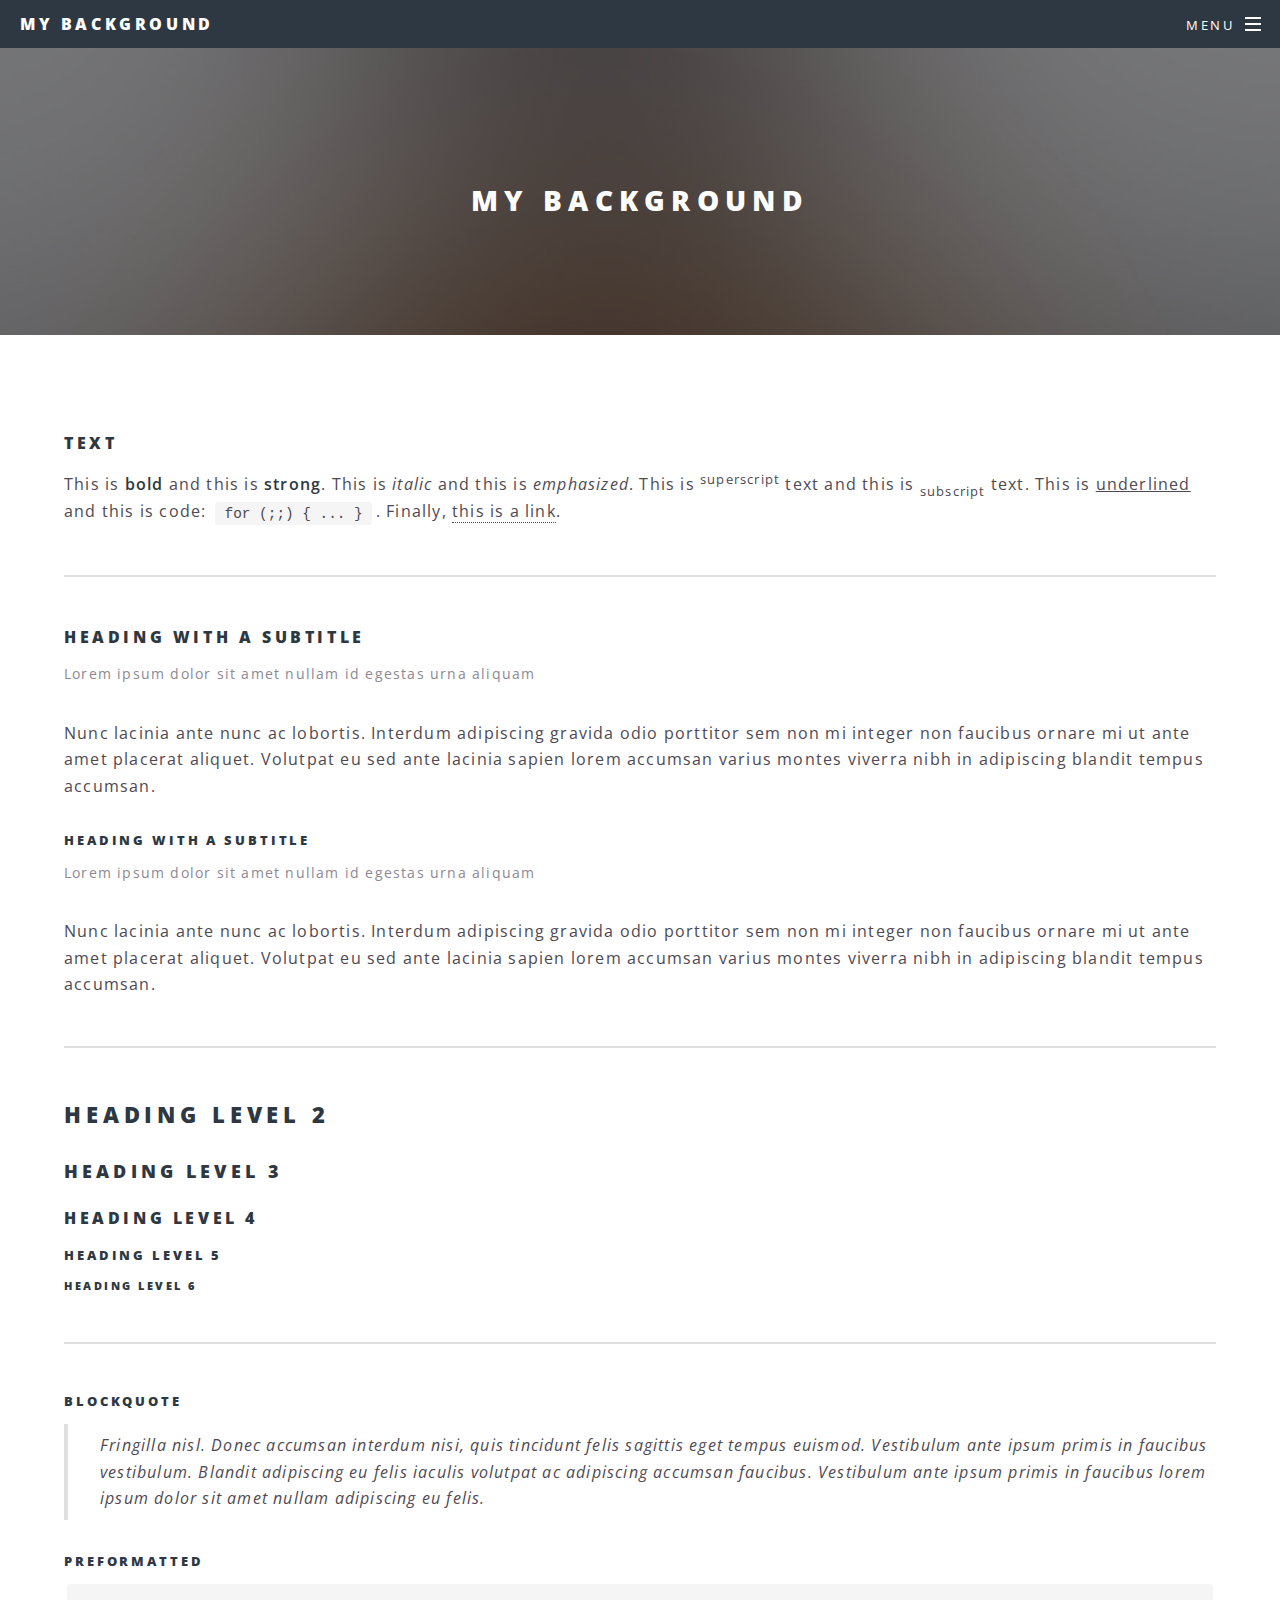
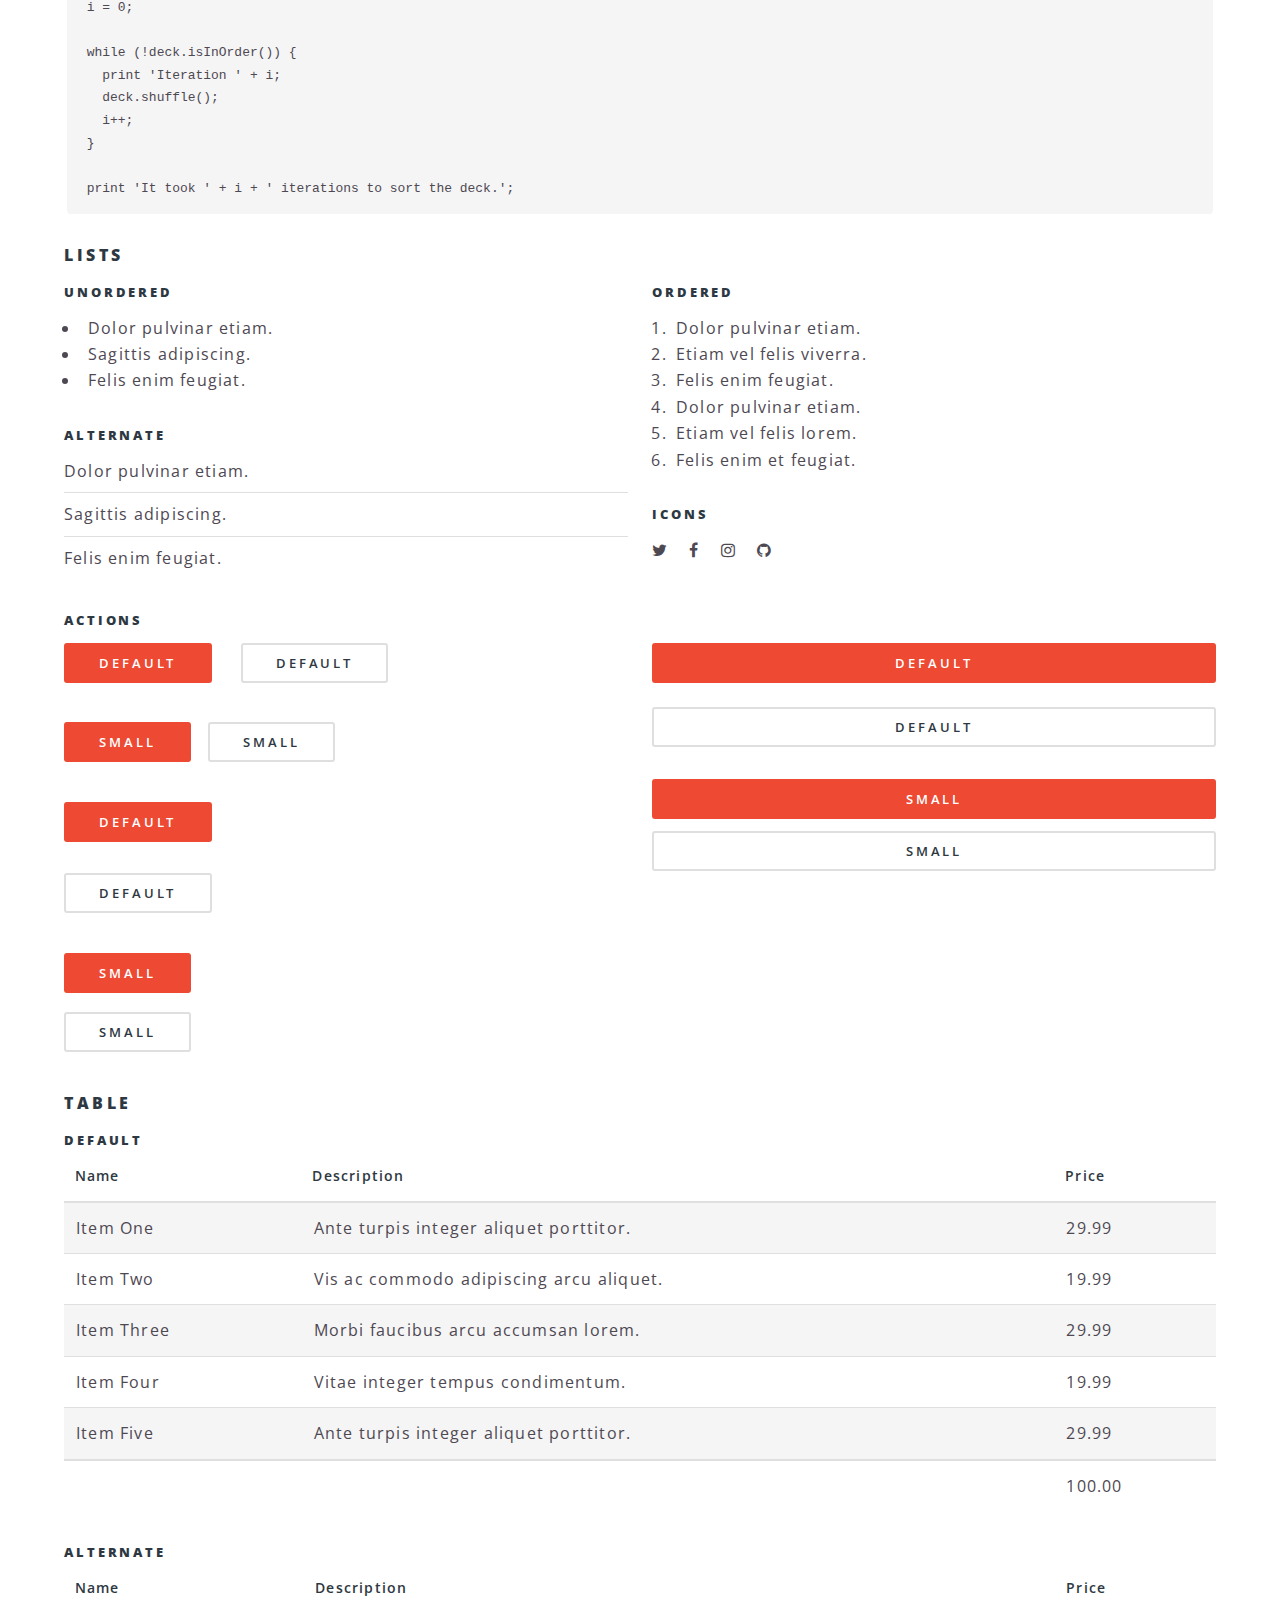
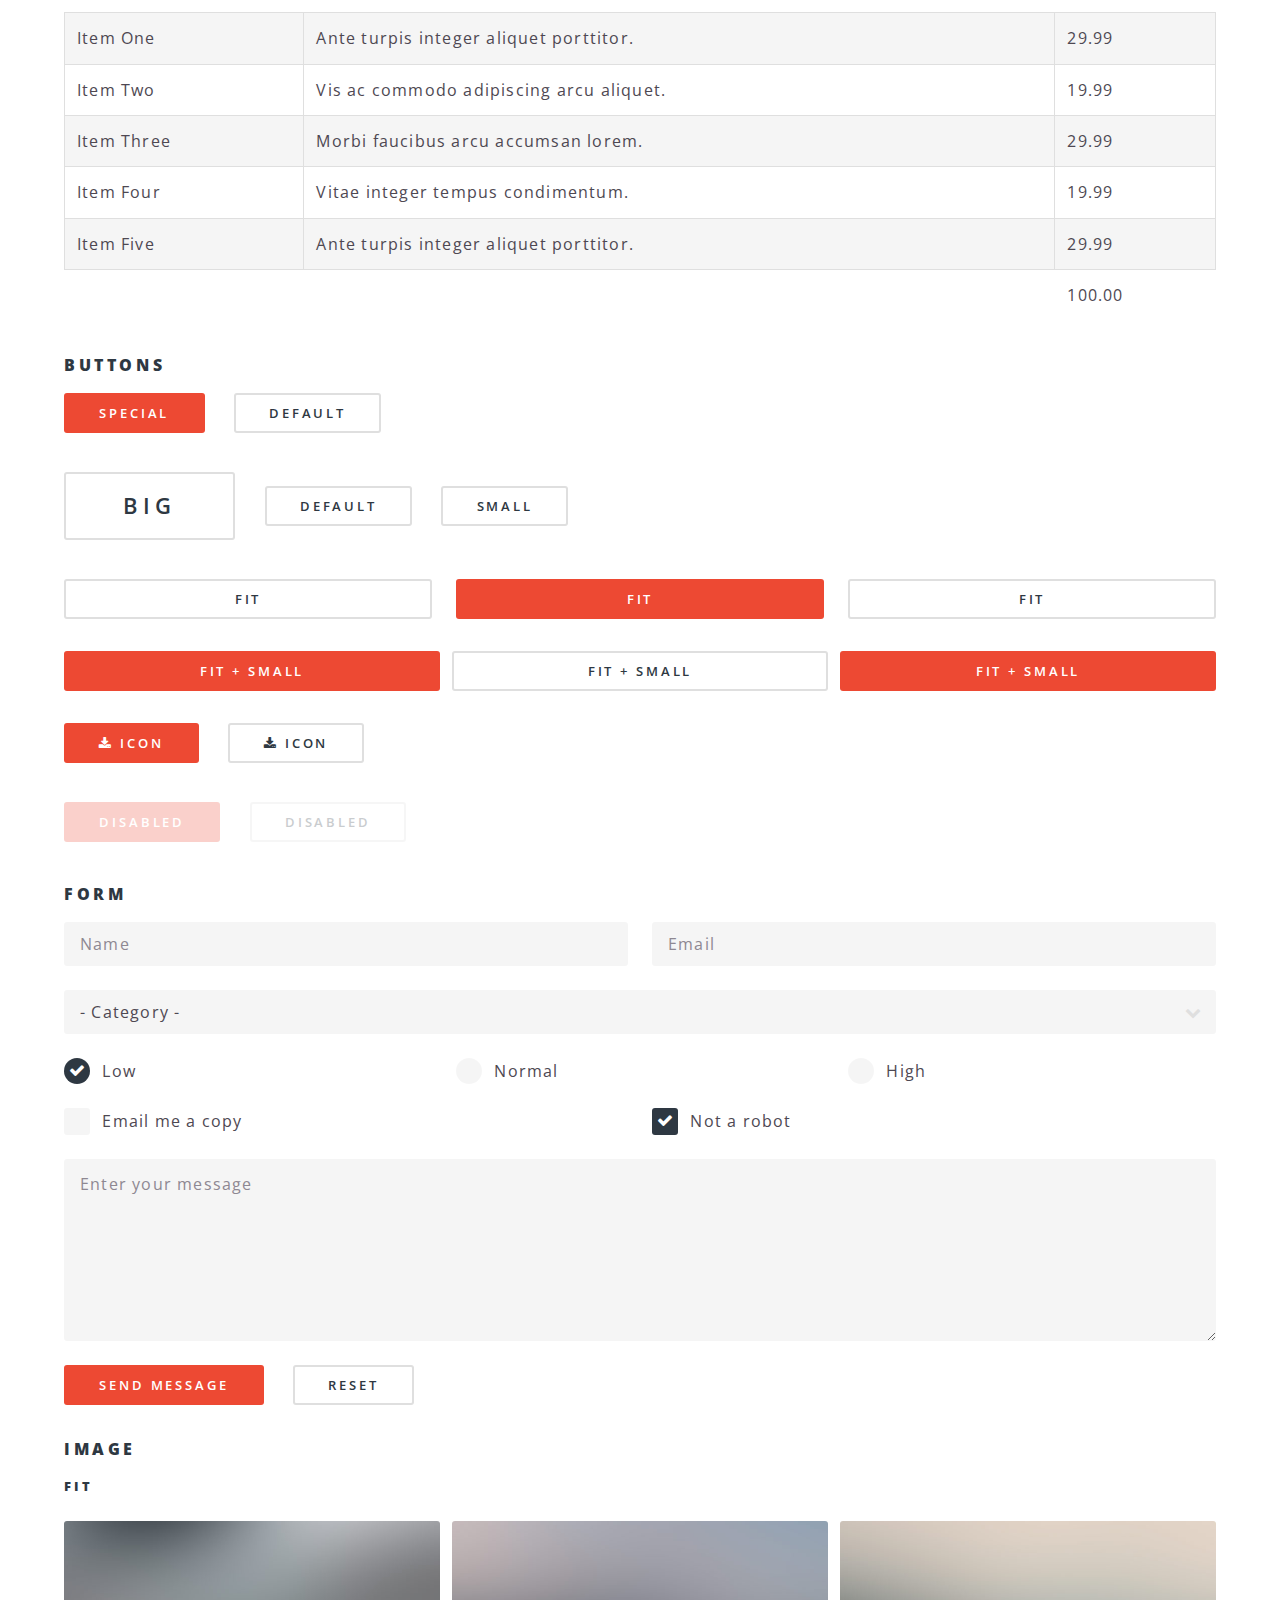
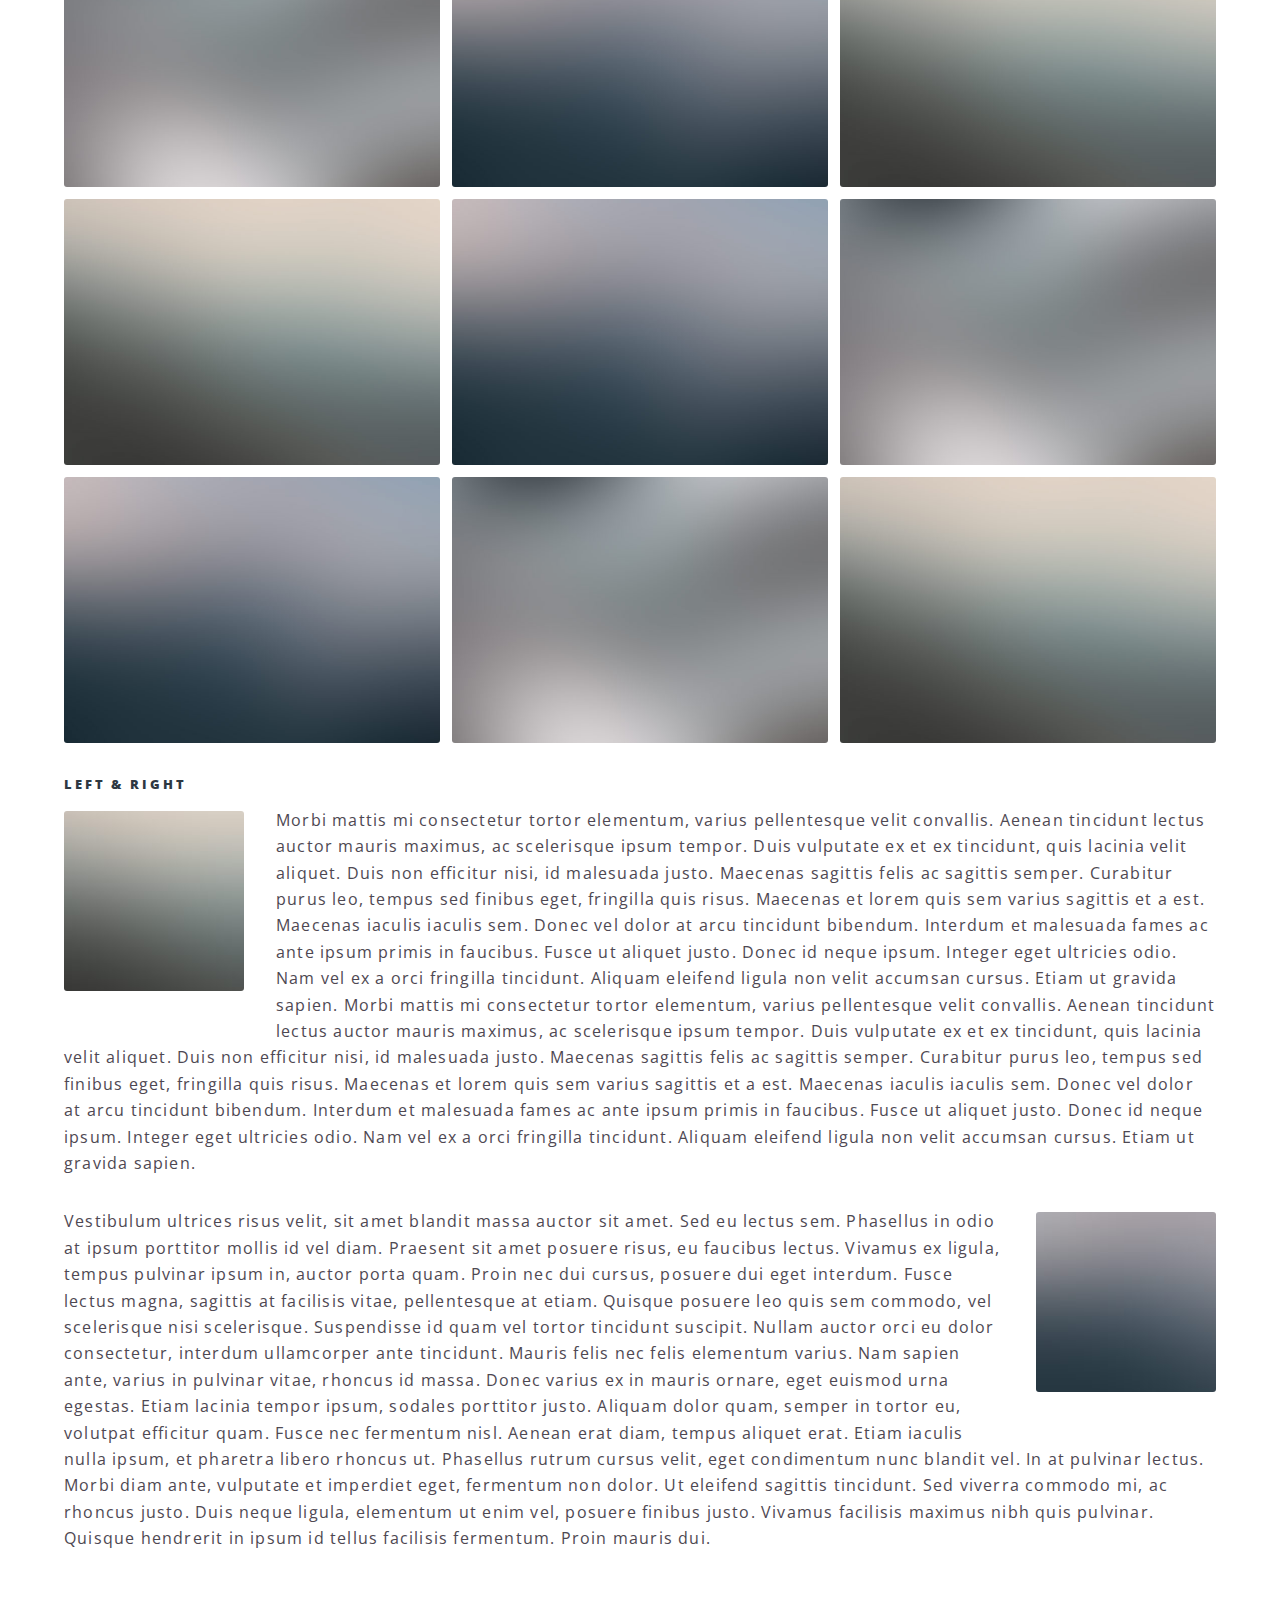
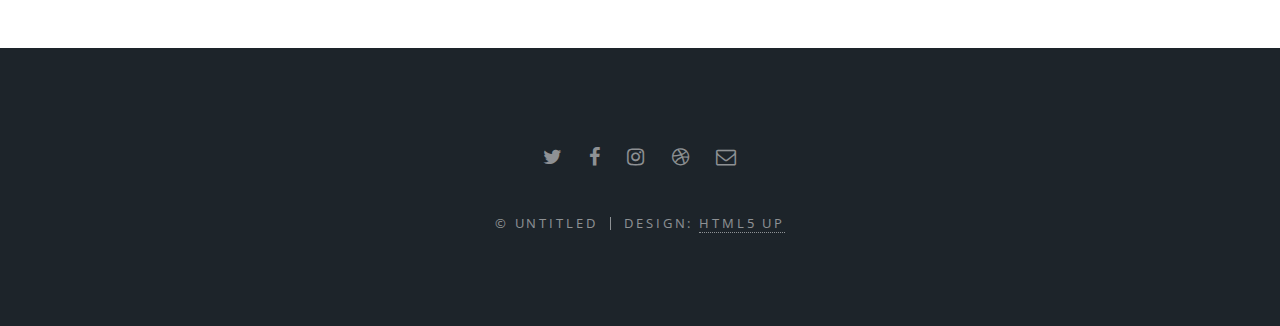
==== commit 90411f36: "finished front page" ====
--- a/elements.html
+++ b/elements.html
@@ -6,7 +6,7 @@
 -->
 <html>
 	<head>
-		<title>Elements - Spectral by HTML5 UP</title>
+		<title>My Background</title>
 		<meta charset="utf-8" />
 		<meta name="viewport" content="width=device-width, initial-scale=1" />
 		<!--[if lte IE 8]><script src="assets/js/ie/html5shiv.js"></script><![endif]-->
@@ -21,7 +21,7 @@
 
 				<!-- Header -->
 					<header id="header">
-						<h1><a href="index.html">Spectral</a></h1>
+						<h1><a href="index.html">My Background</a></h1>
 						<nav id="nav">
 							<ul>
 								<li class="special">
@@ -29,10 +29,9 @@
 									<div id="menu">
 										<ul>
 											<li><a href="index.html">Home</a></li>
-											<li><a href="generic.html">Generic</a></li>
-											<li><a href="elements.html">Elements</a></li>
-											<li><a href="#">Sign Up</a></li>
-											<li><a href="#">Log In</a></li>
+											<li><a href="generic.html">Projects</a></li>
+											<li><a href="elements.html">Background</a></li>
+											<li><a href="#">Contact Me</a></li>
 										</ul>
 									</div>
 								</li>
@@ -43,8 +42,7 @@
 				<!-- Main -->
 					<article id="main">
 						<header>
-							<h2>Elements</h2>
-							<p>Aliquam ut ex ut interdum donec amet imperdiet eleifend</p>
+							<h2>My Background</h2>
 						</header>
 						<section class="wrapper style5">
 							<div class="inner">
@@ -340,7 +338,7 @@
 									<h5>Fit</h5>
 									<div class="box alt">
 										<div class="row uniform 50%">
-											<div class="12u"><span class="image fit"><img src="images/banner.jpg" alt="" /></span></div>
+											<div class="12u"><span class="image fit"><img src="https://i.imgur.com/WMGSu7x.jpg" alt="" /></span></div>
 											<div class="4u"><span class="image fit"><img src="images/pic01.jpg" alt="" /></span></div>
 											<div class="4u"><span class="image fit"><img src="images/pic02.jpg" alt="" /></span></div>
 											<div class="4u"><span class="image fit"><img src="images/pic03.jpg" alt="" /></span></div>
@@ -387,4 +385,4 @@
 			<script src="assets/js/main.js"></script>
 
 	</body>
-</html>+</html>
--- a/assets/css/main.css
+++ b/assets/css/main.css
@@ -2484,6 +2484,7 @@
 
 /* Spotlight */
 
+
 	.spotlight {
 		-moz-align-items: center;
 		-webkit-align-items: center;
@@ -2504,6 +2505,11 @@
 			width: 40%;
 		}
 
+		.spotlight .image:hover {
+			opacity: 0.4;
+		}
+
+
 			.spotlight .image img {
 				border-radius: 0;
 				width: 100%;
@@ -2526,6 +2532,7 @@
 			flex-direction: row-reverse;
 		}
 
+
 		.spotlight:nth-child(1) {
 			background-color: rgba(0, 0, 0, 0.075);
 		}
@@ -2577,6 +2584,8 @@
 			}
 
 		}
+
+
 
 		@media screen and (max-width: 980px) {
 
@@ -2799,7 +2808,7 @@
 		}
 
 		.wrapper.style3 {
-			background-color: #505393;
+			background-color: #2e3842;
 			color: #d3d4e4;
 		}
 
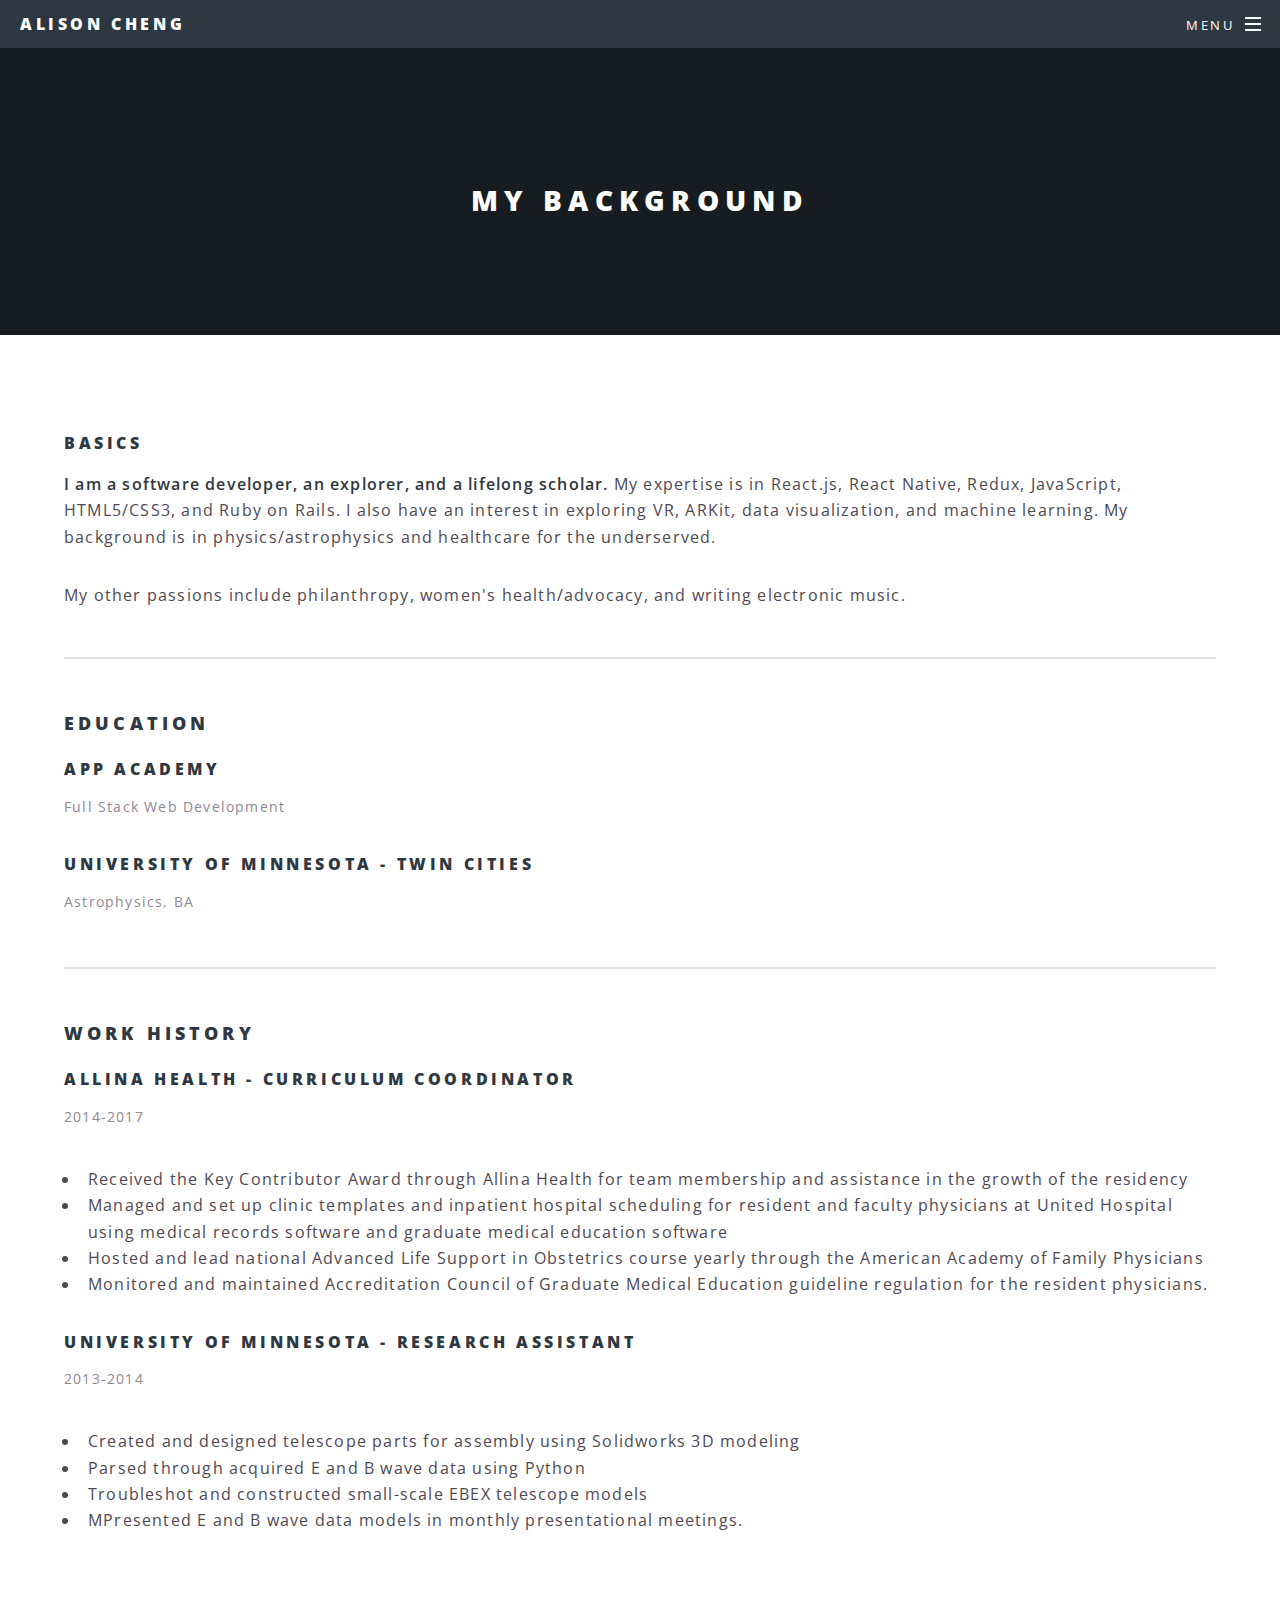
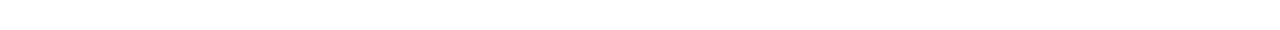
==== commit 64db771a: "about-me section" ====
--- a/elements.html
+++ b/elements.html
@@ -6,7 +6,7 @@
 -->
 <html>
 	<head>
-		<title>My Background</title>
+		<title>Alison Cheng</title>
 		<meta charset="utf-8" />
 		<meta name="viewport" content="width=device-width, initial-scale=1" />
 		<!--[if lte IE 8]><script src="assets/js/ie/html5shiv.js"></script><![endif]-->
@@ -21,7 +21,7 @@
 
 				<!-- Header -->
 					<header id="header">
-						<h1><a href="index.html">My Background</a></h1>
+						<h1><a href="index.html">Alison Cheng</a></h1>
 						<nav id="nav">
 							<ul>
 								<li class="special">
@@ -29,9 +29,8 @@
 									<div id="menu">
 										<ul>
 											<li><a href="index.html">Home</a></li>
-											<li><a href="generic.html">Projects</a></li>
 											<li><a href="elements.html">Background</a></li>
-											<li><a href="#">Contact Me</a></li>
+											<li><a href="index.html#cta">Contact Me</a></li>
 										</ul>
 									</div>
 								</li>
@@ -48,16 +47,40 @@
 							<div class="inner">
 
 								<section>
-									<h4>Text</h4>
-									<p>This is <b>bold</b> and this is <strong>strong</strong>. This is <i>italic</i> and this is <em>emphasized</em>.
-									This is <sup>superscript</sup> text and this is <sub>subscript</sub> text.
-									This is <u>underlined</u> and this is code: <code>for (;;) { ... }</code>. Finally, <a href="#">this is a link</a>.</p>
+									<h4>Basics</h4>
+									<p><strong>I am a software developer, an explorer, and a lifelong scholar.</strong> My expertise is in React.js, React Native, Redux, JavaScript, HTML5/CSS3, and Ruby on Rails. I also have an interest in exploring VR, ARKit, data visualization, and machine learning. My background is in physics/astrophysics and healthcare for the underserved. </p>
+									<p>My other passions include philanthropy, women's health/advocacy, and writing electronic music.</p>
 									<hr />
 									<header>
-										<h4>Heading with a Subtitle</h4>
-										<p>Lorem ipsum dolor sit amet nullam id egestas urna aliquam</p>
+										<h3>Education</h3>
+										<h4>App Academy</h4>
+										<p>Full Stack Web Development</p>
+										<h4>University of Minnesota - Twin Cities</h4>
+										<p>Astrophysics, BA</p>
 									</header>
-									<p>Nunc lacinia ante nunc ac lobortis. Interdum adipiscing gravida odio porttitor sem non mi integer non faucibus ornare mi ut ante amet placerat aliquet. Volutpat eu sed ante lacinia sapien lorem accumsan varius montes viverra nibh in adipiscing blandit tempus accumsan.</p>
+																		<hr />
+									<header>
+										<h3>Work History</h3>
+										<h4>Allina Health - Curriculum Coordinator</h4>
+										<p>2014-2017</p>
+										<p><ul>
+											<li>Received the Key Contributor Award through Allina Health for team membership and assistance in the growth of the residency </li>
+											<li>Managed and set up clinic templates and inpatient hospital scheduling for resident and faculty physicians at United Hospital using medical records software and graduate medical education software</li>
+											<li>Hosted and lead national Advanced Life Support in Obstetrics course yearly through the American Academy of Family Physicians
+</li>
+											<li>Monitored and maintained Accreditation Council of Graduate Medical Education guideline regulation for the resident physicians.</li>
+										</ul>
+										</p>
+										<h4>University of Minnesota - Research Assistant</h4>
+										<p>2013-2014</p>
+										<p><ul>
+											<li>Created and designed telescope parts for assembly using Solidworks 3D modeling</li>
+											<li>Parsed through acquired E and B wave data using Python</li>
+											<li>Troubleshot and constructed small-scale EBEX telescope models</li>
+											<li>MPresented E and B wave data models in monthly presentational meetings.</li>
+										</ul>
+									</header>
+									<!-- <p>Nunc lacinia ante nunc ac lobortis. Interdum adipiscing gravida odio porttitor sem non mi integer non faucibus ornare mi ut ante amet placerat aliquet. Volutpat eu sed ante lacinia sapien lorem accumsan varius montes viverra nibh in adipiscing blandit tempus accumsan.</p>
 									<header>
 										<h5>Heading with a Subtitle</h5>
 										<p>Lorem ipsum dolor sit amet nullam id egestas urna aliquam</p>
@@ -339,8 +362,8 @@
 									<div class="box alt">
 										<div class="row uniform 50%">
 											<div class="12u"><span class="image fit"><img src="https://i.imgur.com/WMGSu7x.jpg" alt="" /></span></div>
-											<div class="4u"><span class="image fit"><img src="images/pic01.jpg" alt="" /></span></div>
-											<div class="4u"><span class="image fit"><img src="images/pic02.jpg" alt="" /></span></div>
+											<div class="4u"><span class="image fit"><img src="https://www.bookstore.umn.edu/images/system/product/42824.jpg" alt="" /></span></div>
+											<div class="4u"><span class="image fit"><img src="https://d3c5s1hmka2e2b.cloudfront.net/uploads/topic/image/4/appacademy_logo.png" alt="" /></span></div>
 											<div class="4u"><span class="image fit"><img src="images/pic03.jpg" alt="" /></span></div>
 											<div class="4u"><span class="image fit"><img src="images/pic03.jpg" alt="" /></span></div>
 											<div class="4u"><span class="image fit"><img src="images/pic02.jpg" alt="" /></span></div>
@@ -350,17 +373,17 @@
 											<div class="4u"><span class="image fit"><img src="images/pic03.jpg" alt="" /></span></div>
 										</div>
 									</div>
-									<h5>Left &amp; Right</h5>
-									<p><span class="image left"><img src="images/pic04.jpg" alt="" /></span>Morbi mattis mi consectetur tortor elementum, varius pellentesque velit convallis. Aenean tincidunt lectus auctor mauris maximus, ac scelerisque ipsum tempor. Duis vulputate ex et ex tincidunt, quis lacinia velit aliquet. Duis non efficitur nisi, id malesuada justo. Maecenas sagittis felis ac sagittis semper. Curabitur purus leo, tempus sed finibus eget, fringilla quis risus. Maecenas et lorem quis sem varius sagittis et a est. Maecenas iaculis iaculis sem. Donec vel dolor at arcu tincidunt bibendum. Interdum et malesuada fames ac ante ipsum primis in faucibus. Fusce ut aliquet justo. Donec id neque ipsum. Integer eget ultricies odio. Nam vel ex a orci fringilla tincidunt. Aliquam eleifend ligula non velit accumsan cursus. Etiam ut gravida sapien. Morbi mattis mi consectetur tortor elementum, varius pellentesque velit convallis. Aenean tincidunt lectus auctor mauris maximus, ac scelerisque ipsum tempor. Duis vulputate ex et ex tincidunt, quis lacinia velit aliquet. Duis non efficitur nisi, id malesuada justo. Maecenas sagittis felis ac sagittis semper. Curabitur purus leo, tempus sed finibus eget, fringilla quis risus. Maecenas et lorem quis sem varius sagittis et a est. Maecenas iaculis iaculis sem. Donec vel dolor at arcu tincidunt bibendum. Interdum et malesuada fames ac ante ipsum primis in faucibus. Fusce ut aliquet justo. Donec id neque ipsum. Integer eget ultricies odio. Nam vel ex a orci fringilla tincidunt. Aliquam eleifend ligula non velit accumsan cursus. Etiam ut gravida sapien.</p>
+									<h5>Education</h5>
+									<p><span class="image left"><img src="https://www.bookstore.umn.edu/images/system/product/42824.jpg" alt="" /></span>Morbi mattis mi consectetur tortor elementum, varius pellentesque velit convallis. Aenean tincidunt lectus auctor mauris maximus, ac scelerisque ipsum tempor. Duis vulputate ex et ex tincidunt, quis lacinia velit aliquet. Duis non efficitur nisi, id malesuada justo. Maecenas sagittis felis ac sagittis semper. Curabitur purus leo, tempus sed finibus eget, fringilla quis risus. Maecenas et lorem quis sem varius sagittis et a est. Maecenas iaculis iaculis sem. Donec vel dolor at arcu tincidunt bibendum. Interdum et malesuada fames ac ante ipsum primis in faucibus. Fusce ut aliquet justo. Donec id neque ipsum. Integer eget ultricies odio. Nam vel ex a orci fringilla tincidunt. Aliquam eleifend ligula non velit accumsan cursus. Etiam ut gravida sapien. Morbi mattis mi consectetur tortor elementum, varius pellentesque velit convallis. Aenean tincidunt lectus auctor mauris maximus, ac scelerisque ipsum tempor. Duis vulputate ex et ex tincidunt, quis lacinia velit aliquet. Duis non efficitur nisi, id malesuada justo. Maecenas sagittis felis ac sagittis semper. Curabitur purus leo, tempus sed finibus eget, fringilla quis risus. Maecenas et lorem quis sem varius sagittis et a est. Maecenas iaculis iaculis sem. Donec vel dolor at arcu tincidunt bibendum. Interdum et malesuada fames ac ante ipsum primis in faucibus. Fusce ut aliquet justo. Donec id neque ipsum. Integer eget ultricies odio. Nam vel ex a orci fringilla tincidunt. Aliquam eleifend ligula non velit accumsan cursus. Etiam ut gravida sapien.</p>
 									<p><span class="image right"><img src="images/pic05.jpg" alt="" /></span>Vestibulum ultrices risus velit, sit amet blandit massa auctor sit amet. Sed eu lectus sem. Phasellus in odio at ipsum porttitor mollis id vel diam. Praesent sit amet posuere risus, eu faucibus lectus. Vivamus ex ligula, tempus pulvinar ipsum in, auctor porta quam. Proin nec dui cursus, posuere dui eget interdum. Fusce lectus magna, sagittis at facilisis vitae, pellentesque at etiam. Quisque posuere leo quis sem commodo, vel scelerisque nisi scelerisque. Suspendisse id quam vel tortor tincidunt suscipit. Nullam auctor orci eu dolor consectetur, interdum ullamcorper ante tincidunt. Mauris felis nec felis elementum varius. Nam sapien ante, varius in pulvinar vitae, rhoncus id massa. Donec varius ex in mauris ornare, eget euismod urna egestas. Etiam lacinia tempor ipsum, sodales porttitor justo. Aliquam dolor quam, semper in tortor eu, volutpat efficitur quam. Fusce nec fermentum nisl. Aenean erat diam, tempus aliquet erat. Etiam iaculis nulla ipsum, et pharetra libero rhoncus ut. Phasellus rutrum cursus velit, eget condimentum nunc blandit vel. In at pulvinar lectus. Morbi diam ante, vulputate et imperdiet eget, fermentum non dolor. Ut eleifend sagittis tincidunt. Sed viverra commodo mi, ac rhoncus justo. Duis neque ligula, elementum ut enim vel, posuere finibus justo. Vivamus facilisis maximus nibh quis pulvinar. Quisque hendrerit in ipsum id tellus facilisis fermentum. Proin mauris dui.</p>
 								</section>
 
 							</div>
 						</section>
-					</article>
+					</article> -->
 
 				<!-- Footer -->
-					<footer id="footer">
+					<!-- <footer id="footer">
 						<ul class="icons">
 							<li><a href="#" class="icon fa-twitter"><span class="label">Twitter</span></a></li>
 							<li><a href="#" class="icon fa-facebook"><span class="label">Facebook</span></a></li>
@@ -371,7 +394,7 @@
 						<ul class="copyright">
 							<li>&copy; Untitled</li><li>Design: <a href="http://html5up.net">HTML5 UP</a></li>
 						</ul>
-					</footer>
+					</footer> -->
 
 			</div>
 
--- a/assets/css/main.css
+++ b/assets/css/main.css
@@ -3574,6 +3574,11 @@
 		opacity: 1;
 	}
 
+	#about-me-image {
+		border-radius: 50%;
+		width:10%;
+	}
+
 /* CTA */
 
 	#cta .inner {
@@ -3605,6 +3610,7 @@
 			width: 30%;
 		}
 
+
 		@media screen and (max-width: 980px) {
 
 			#cta .inner {
@@ -3638,10 +3644,10 @@
 
 	#main > header {
 		padding: 12em 0 10em 0 ;
-		background-image: -moz-linear-gradient(top, rgba(0,0,0,0.5), rgba(0,0,0,0.5)), url("../../images/banner.jpg");
-		background-image: -webkit-linear-gradient(top, rgba(0,0,0,0.5), rgba(0,0,0,0.5)), url("../../images/banner.jpg");
-		background-image: -ms-linear-gradient(top, rgba(0,0,0,0.5), rgba(0,0,0,0.5)), url("../../images/banner.jpg");
-		background-image: linear-gradient(top, rgba(0,0,0,0.5), rgba(0,0,0,0.5)), url("../../images/banner.jpg");
+		background-image: -moz-linear-gradient(top, rgba(0,0,0,0.5), rgba(0,0,0,0.5)), url("https://i.imgur.com/WMGSu7x.jpg");
+		background-image: -webkit-linear-gradient(top, rgba(0,0,0,0.5), rgba(0,0,0,0.5)), url("https://i.imgur.com/WMGSu7x.jpg");
+		background-image: -ms-linear-gradient(top, rgba(0,0,0,0.5), rgba(0,0,0,0.5)), url("https://i.imgur.com/WMGSu7x.jpg");
+		background-image: linear-gradient(top, rgba(0,0,0,0.5), rgba(0,0,0,0.5)), url("https://i.imgur.com/WMGSu7x.jpg");
 		background-attachment: fixed;
 		background-position: center center;
 		background-repeat: no-repeat;
